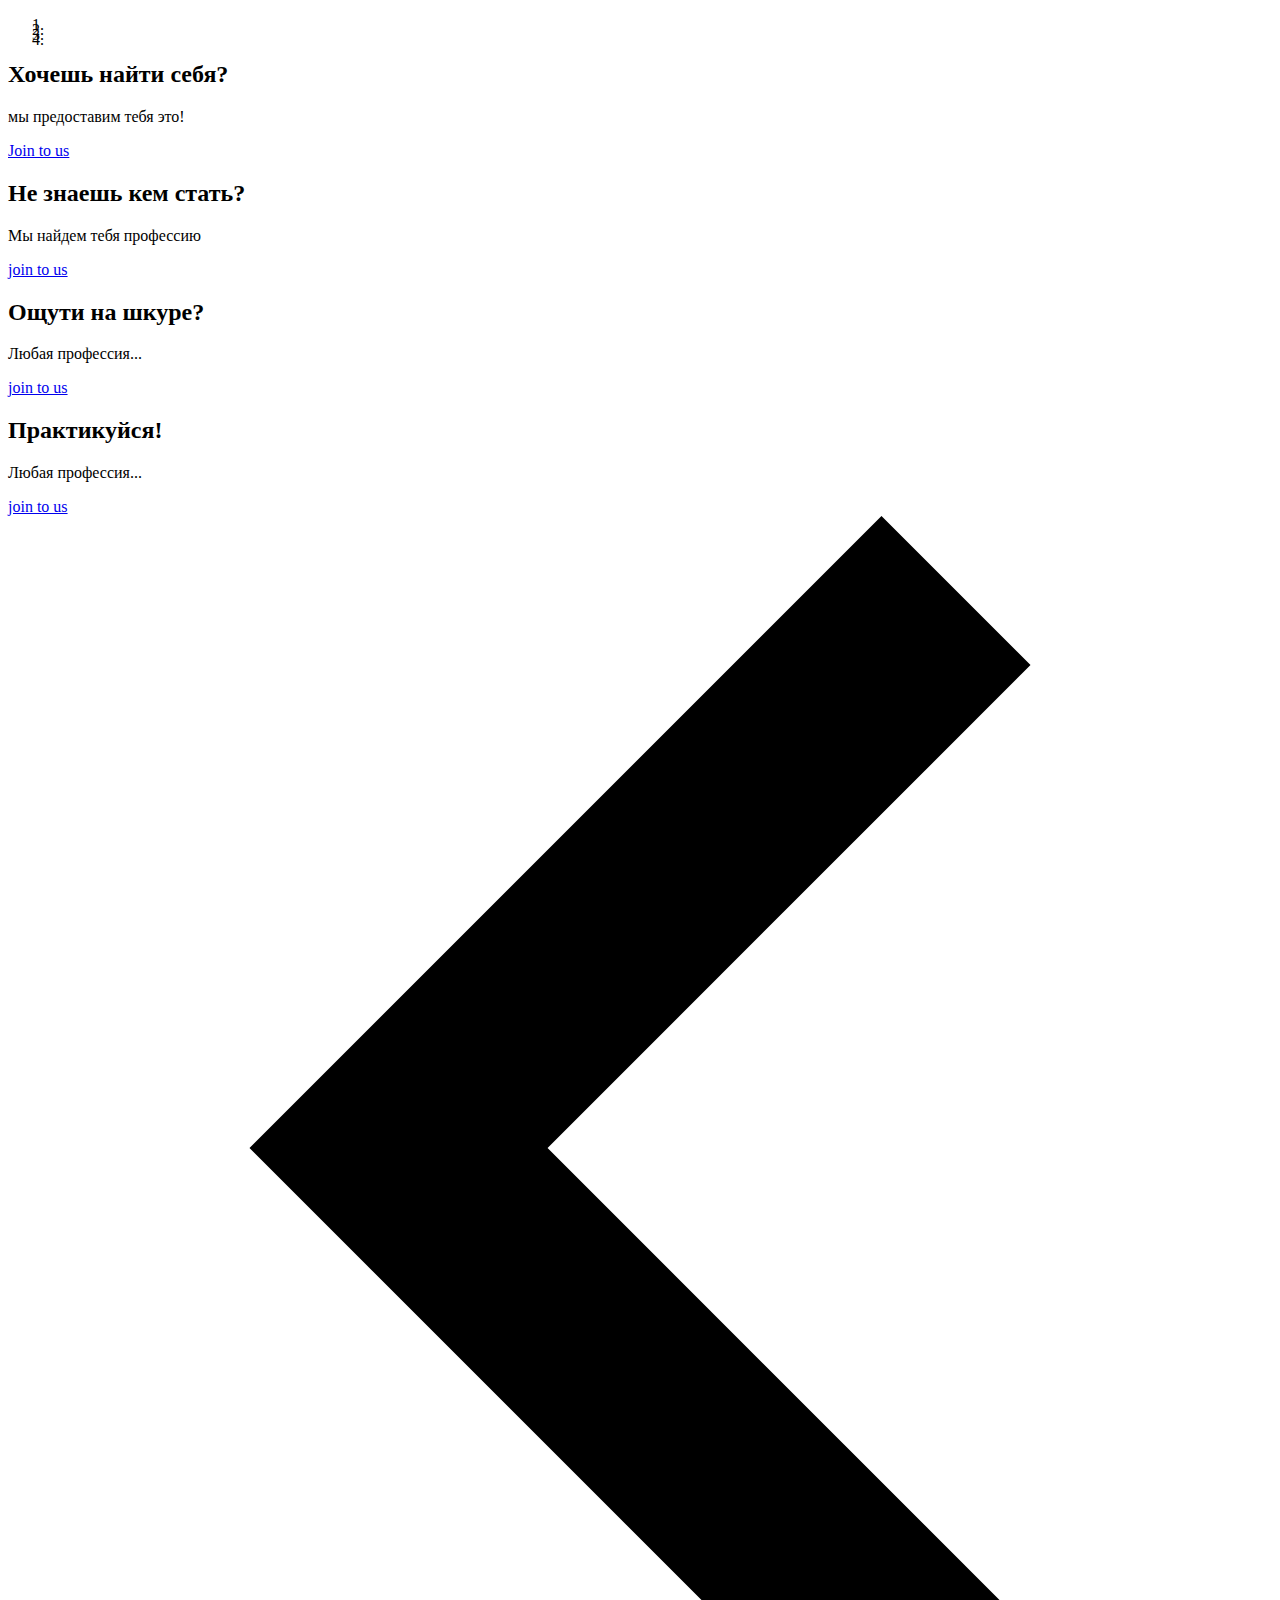
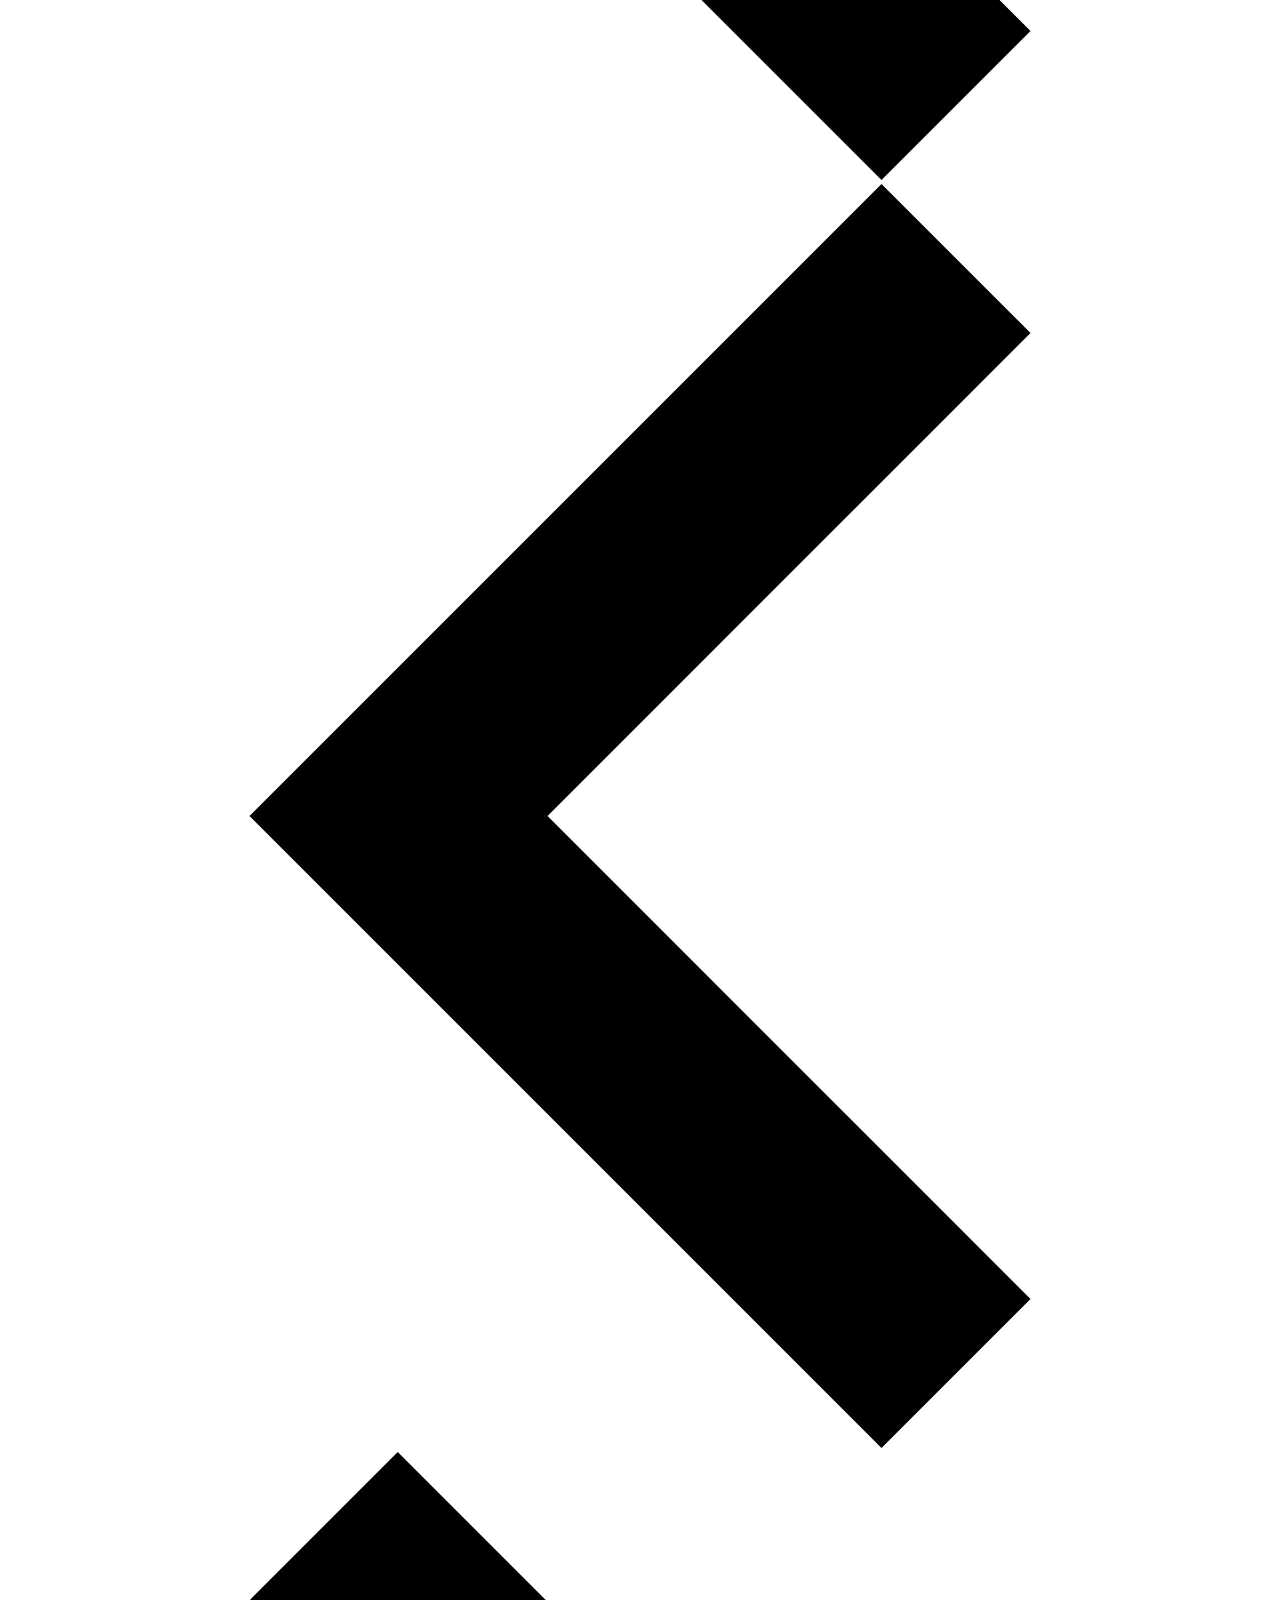
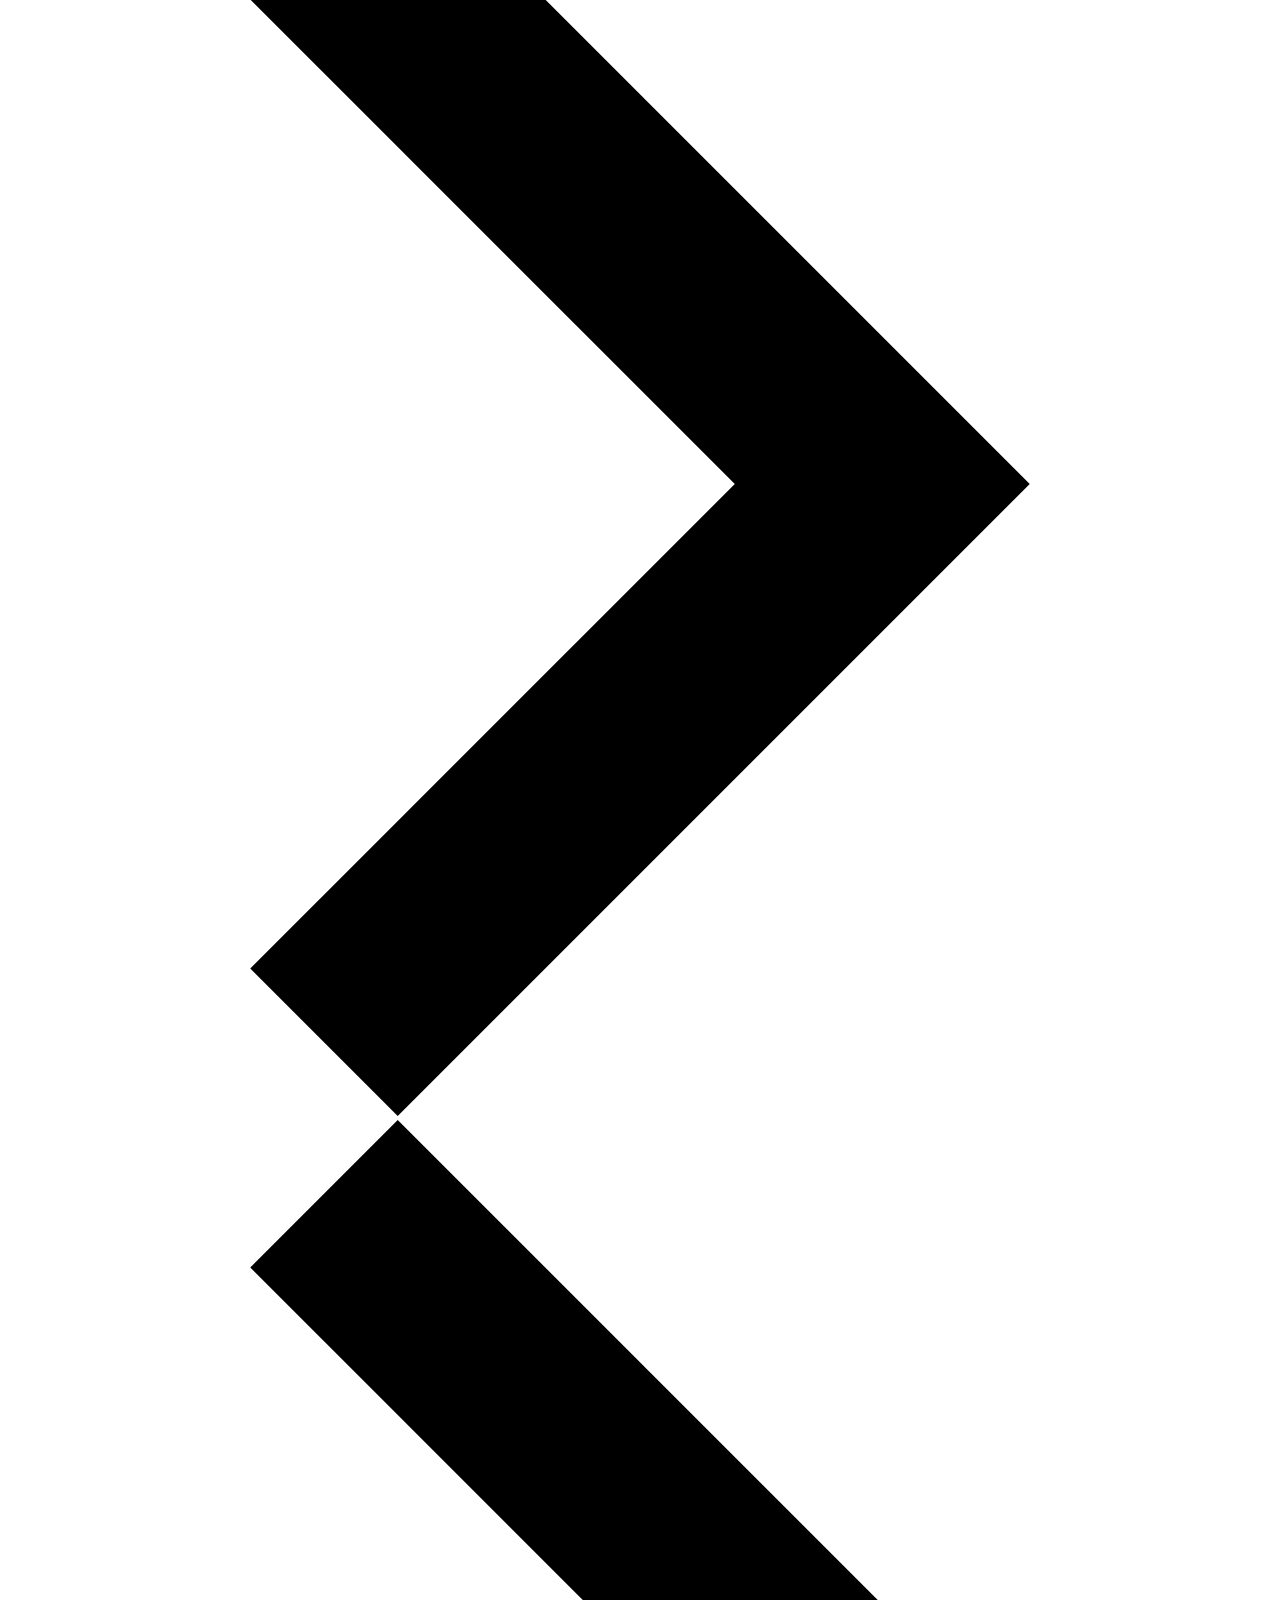
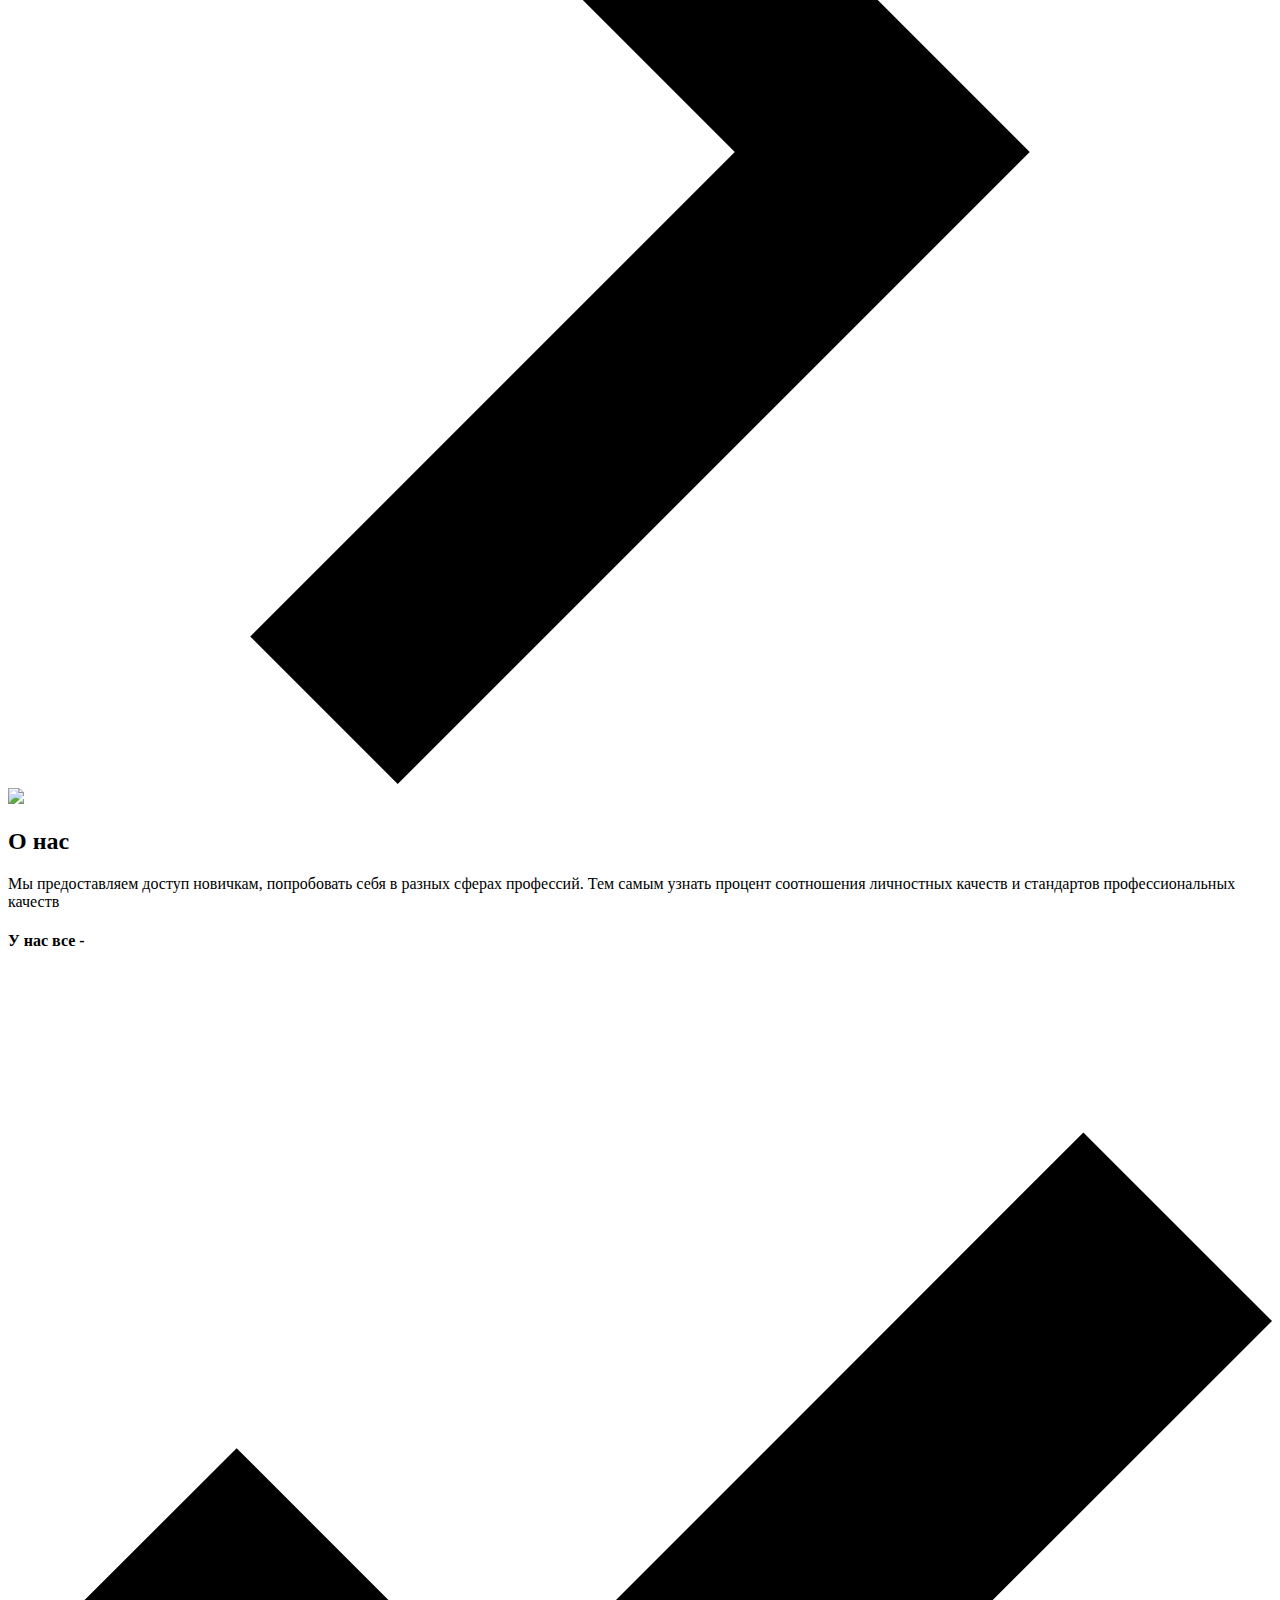
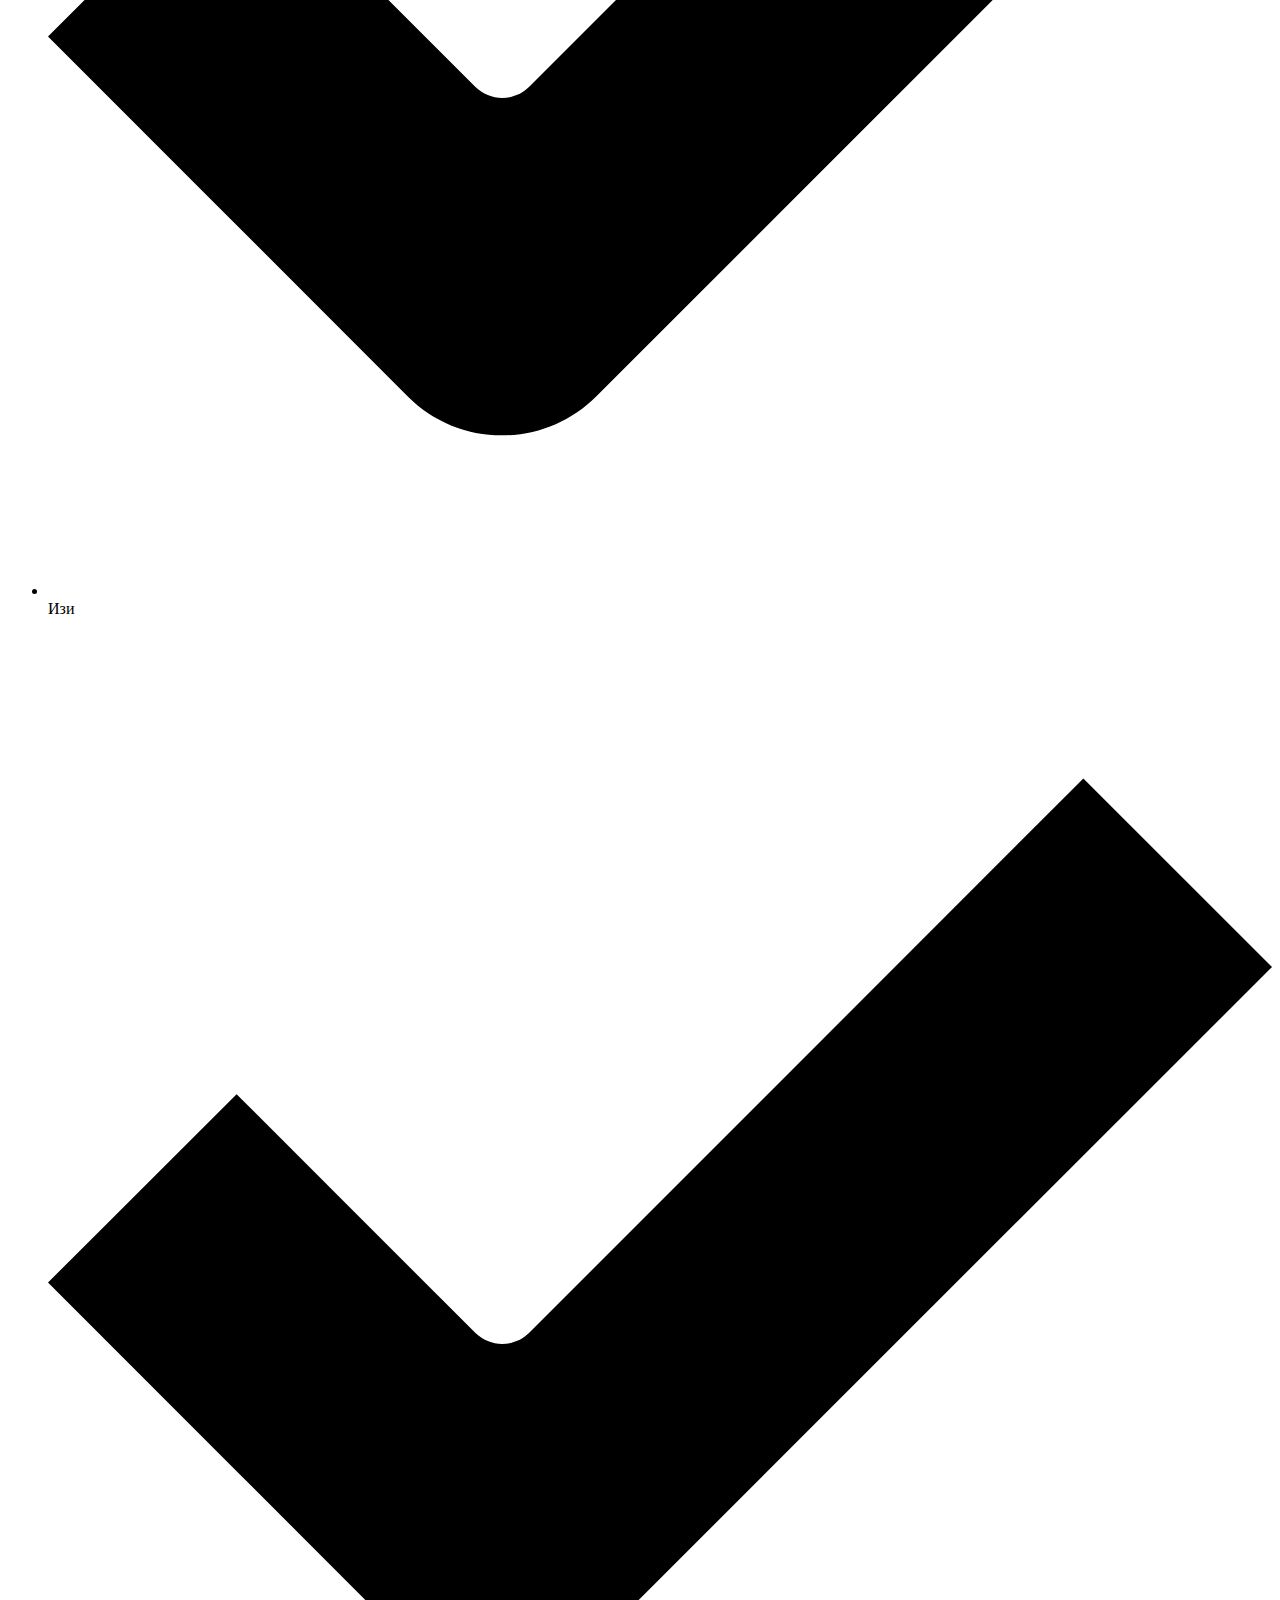
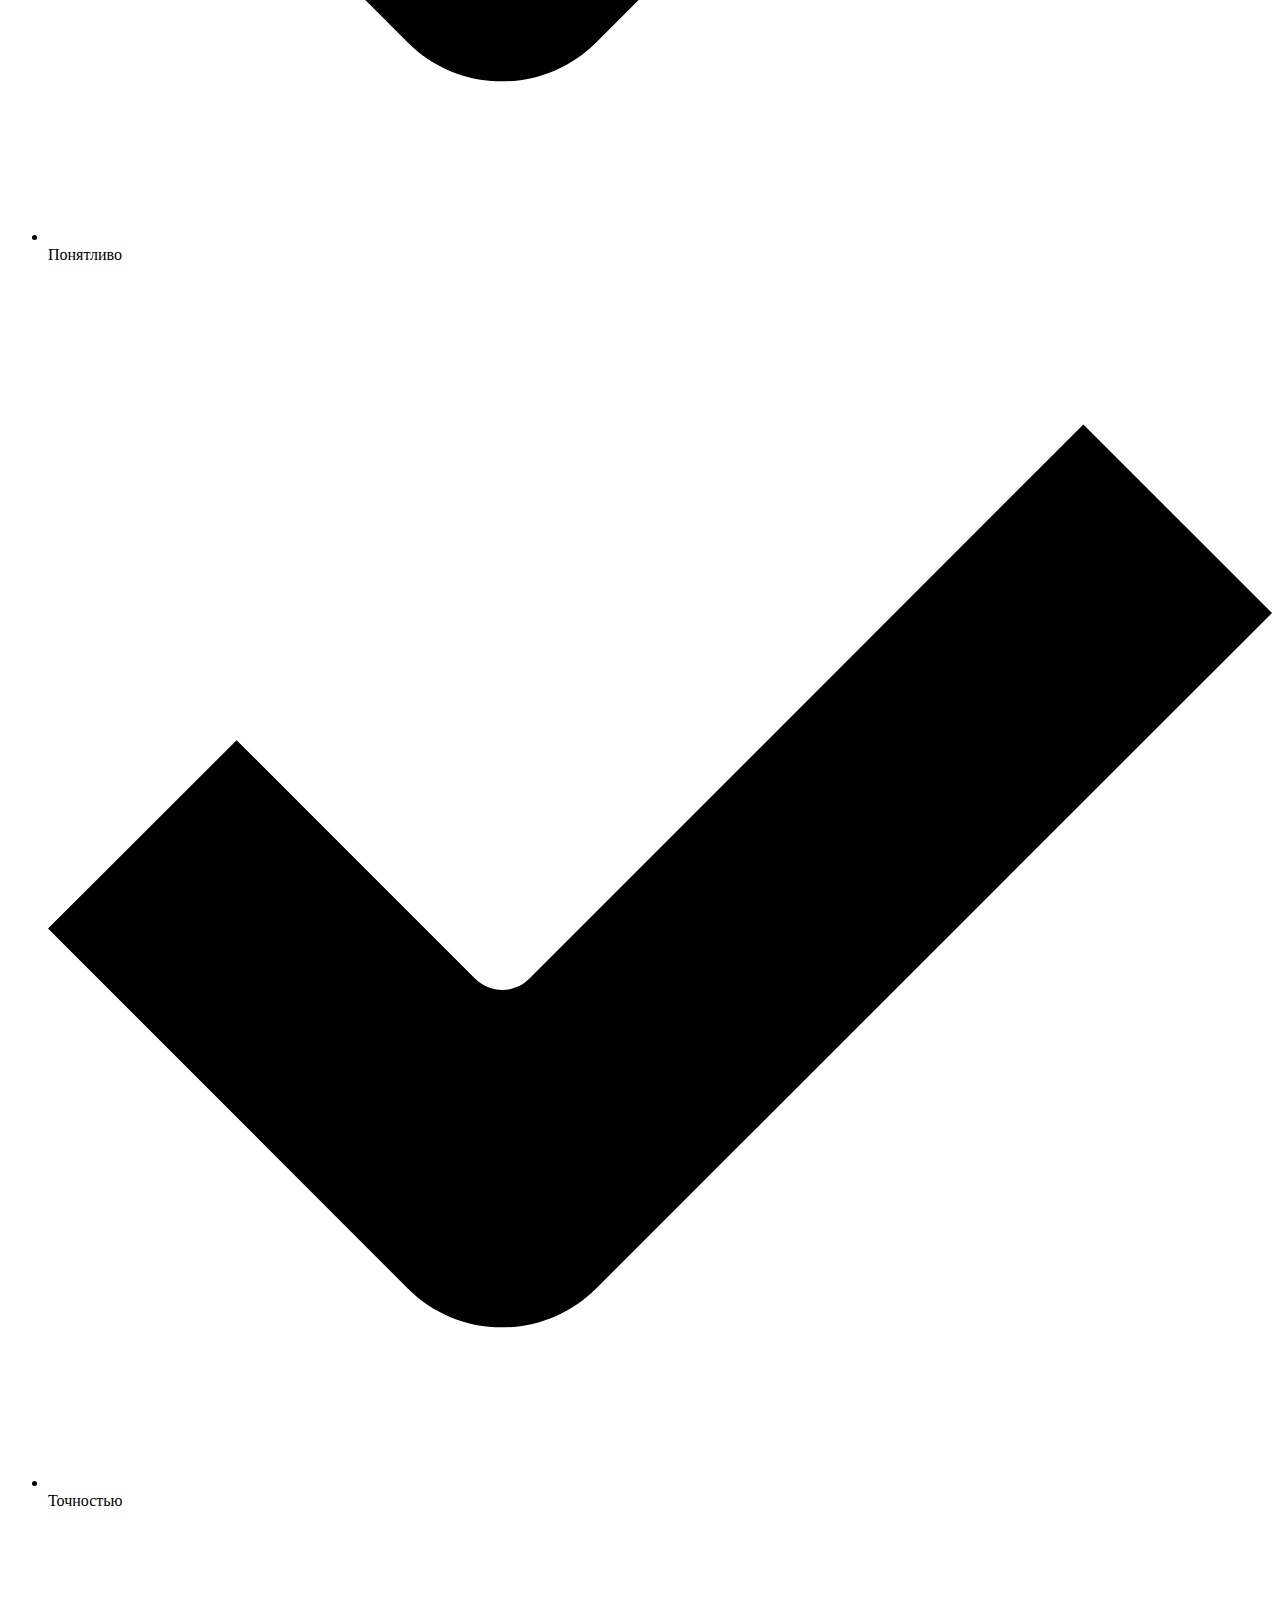
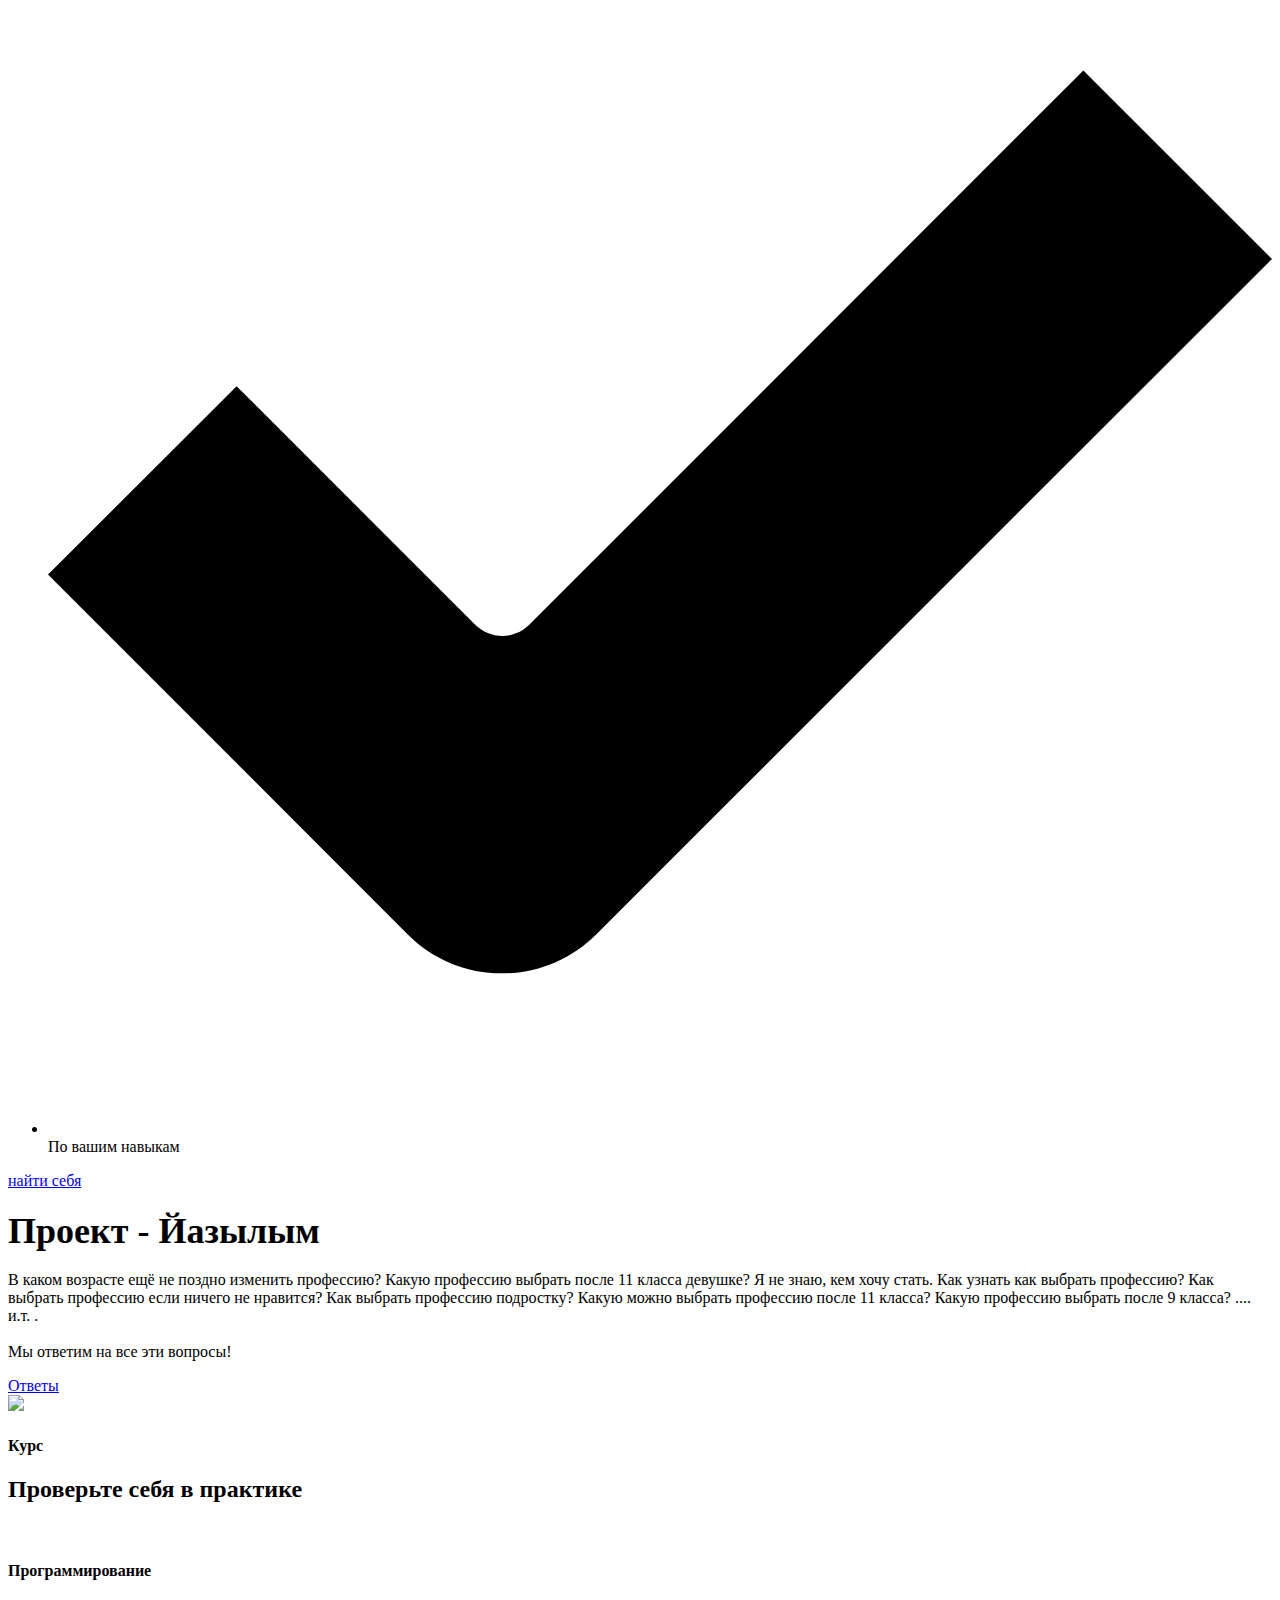
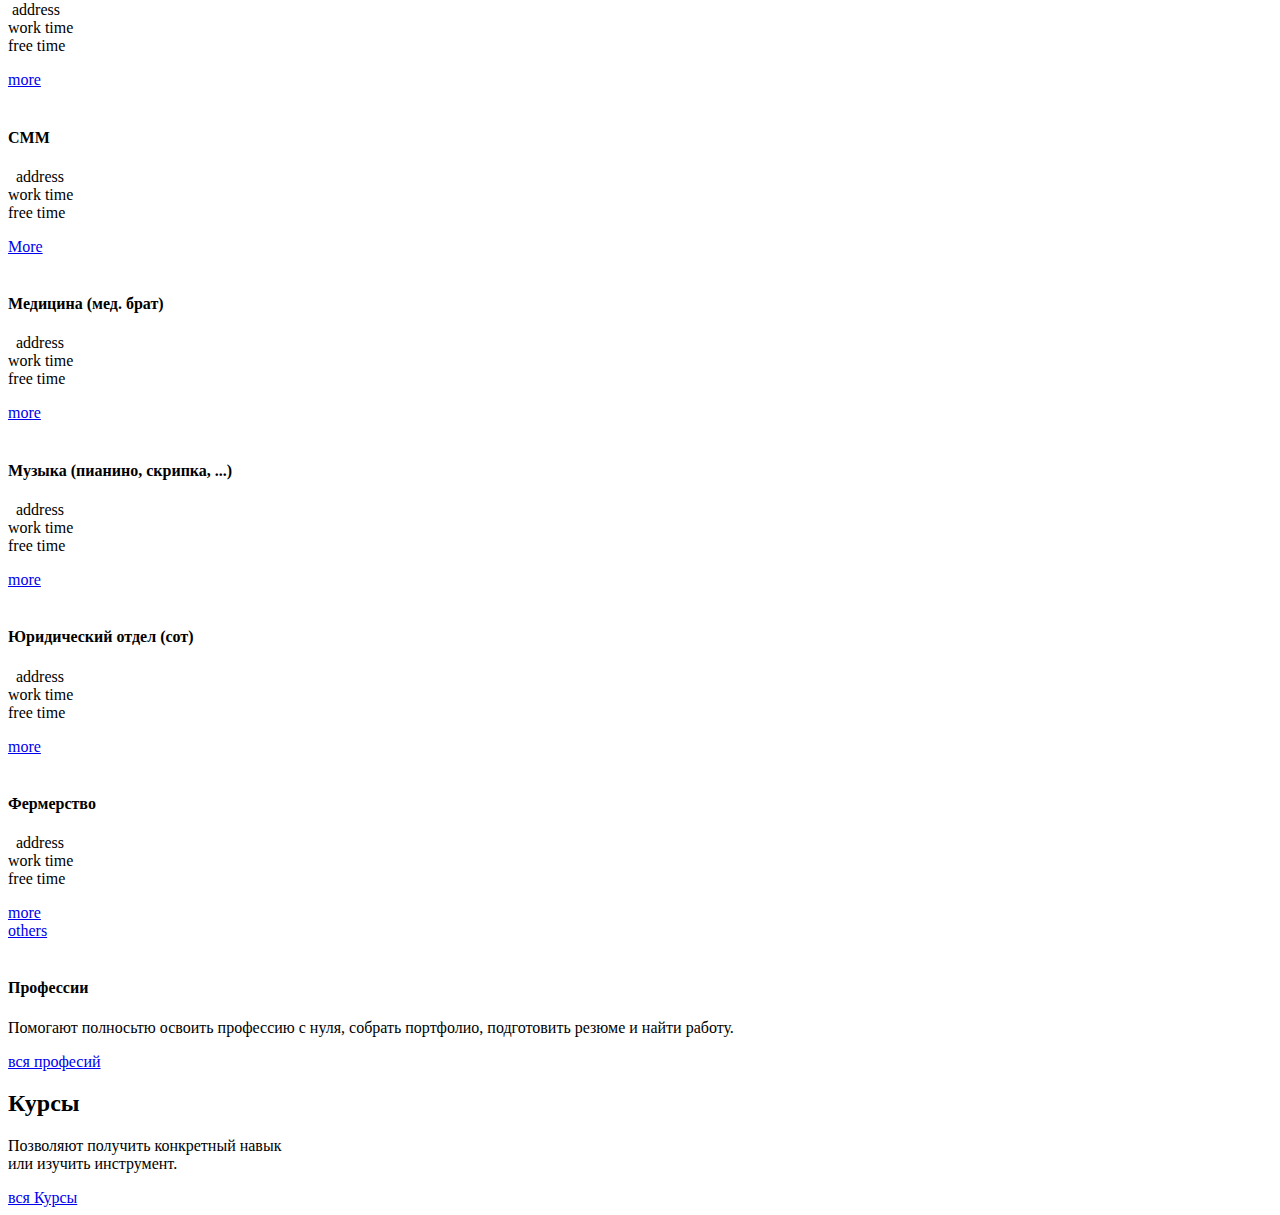
==== src/main/resources/templates/index.html @ 32ba16fa "First commit" ====
<!DOCTYPE html>
<html style="font-size: 16px;" xmlns:th="">
<head>
    <meta name="viewport" content="width=device-width, initial-scale=1.0">
    <meta charset="utf-8">
    <meta name="keywords"
          content="Branding Concepts, Graphic Design, About Us, ​Website Development Company, Our Features &amp;amp; Services, Strategic Planning, Awards, ​Our Design Services, Nam ultrices ultrices nec tortor pulvinar esteras loremips est orem., Follow us, Contact us">
    <meta name="description" content="">
    <meta name="page_type" content="np-template-header-footer-from-plugin">
    <title>index</title>
    <link rel="stylesheet" href="css.css" media="screen">
    <link rel="stylesheet" href="index.css" media="screen">
    <script class="u-script" type="text/javascript" src="jquery.js" defer=""></script>
    <script class="u-script" type="text/javascript" src="js.js" defer=""></script>
    <link id="u-theme-google-font" rel="stylesheet"
          href="https://fonts.googleapis.com/css?family=Montserrat:100,100i,200,200i,300,300i,400,400i,500,500i,600,600i,700,700i,800,800i,900,900i|Open+Sans:300,300i,400,400i,500,500i,600,600i,700,700i,800,800i">
    <link id="u-page-google-font" rel="stylesheet"
          href="https://fonts.googleapis.com/css?family=Montserrat:100,100i,200,200i,300,300i,400,400i,500,500i,600,600i,700,700i,800,800i,900,900i">


    <script type="application/ld+json">{
        "@context": "http://schema.org",
        "@type": "Organization",
        "name": ""
    }</script>
    <meta name="theme-color" content="#291569">
    <meta property="og:title" content="index">
    <meta property="og:type" content="website">
</head>
<body data-home-page="index.html" data-home-page-title="index" class="u-body u-xl-mode">
<header class="u-clearfix u-header u-header" id="sec-3d90" th:insert="blocks/header::header">
</header>
<section class="u-clearfix u-image u-section-1" id="carousel_4b49">
    <div class="u-clearfix u-sheet u-sheet-1">
        <div id="carousel-ee08" data-interval="5000" data-u-ride="carousel" class="u-carousel u-slider u-slider-1">
            <ol class="u-carousel-indicators u-opacity u-opacity-55 u-carousel-indicators-1">
                <li data-u-target="#carousel-ee08" class="u-active u-border-1 u-border-white u-shape-circle u-white"
                    data-u-slide-to="0" style="height: 5px; width: 5px;"></li>
                <li data-u-target="#carousel-ee08" class="u-border-1 u-border-white u-shape-circle u-white"
                    data-u-slide-to="1" style="height: 5px; width: 5px;"></li>
                <li data-u-target="#carousel-ee08" class="u-border-1 u-border-white u-shape-circle u-white"
                    data-u-slide-to="2" style="height: 5px; width: 5px;"></li>
                <li data-u-target="#carousel-ee08" class="u-border-1 u-border-white u-shape-circle u-white"
                    data-u-slide-to="3" style="height: 10px; width: 10px;"></li>
            </ol>
            <div class="u-carousel-inner" role="listbox">
                <div class="u-active u-align-left u-carousel-item u-container-style u-shape-rectangle u-slide">
                    <div class="u-container-layout u-valign-top u-container-layout-1">
                        <h2 class="u-color-scheme-u10 u-color-style-multicolor-1 u-text u-text-1">Хочешь найти
                            себя?</h2>
                        <p class="u-large-text u-text u-text-body-alt-color u-text-variant u-text-2"> мы предоставим
                            тебя это!</p>
                        <a href="/Тест"
                           class="u-border-2 u-border-palette-3-base u-btn u-btn-round u-button-style u-hover-palette-3-base u-none u-radius-7 u-text-body-alt-color u-text-hover-white u-btn-1">Join
                            to us</a>
                    </div>
                </div>
                <div class="u-align-left u-carousel-item u-container-style u-expanded-width-lg u-expanded-width-md u-expanded-width-xl u-shape-rectangle u-slide">
                    <div class="u-container-layout u-valign-top u-container-layout-2">
                        <h2 class="u-color-scheme-u10 u-color-style-multicolor-1 u-text u-text-3">Не знаешь кем
                            стать?</h2>
                        <p class="u-large-text u-text u-text-body-alt-color u-text-variant u-text-4"> Мы найдем тебя
                            профессию</p>
                        <a href="/Тест"
                           class="u-border-2 u-border-palette-3-base u-btn u-btn-round u-button-style u-hover-palette-3-base u-none u-radius-7 u-text-body-alt-color u-text-hover-white u-btn-2">join
                            to us</a>
                    </div>
                </div>
                <div class="u-align-left u-carousel-item u-container-style u-expanded-width-lg u-expanded-width-md u-expanded-width-xl u-shape-rectangle u-slide">
                    <div class="u-container-layout u-valign-top u-container-layout-3">
                        <h2 class="u-color-scheme-u10 u-color-style-multicolor-1 u-text u-text-5"> Ощути на шкуре?</h2>
                        <p class="u-large-text u-text u-text-body-alt-color u-text-variant u-text-6"> Любая
                            профессия...</p>
                        <a href="/Тест"
                           class="u-border-2 u-border-palette-3-base u-btn u-btn-round u-button-style u-hover-palette-3-base u-none u-radius-7 u-text-body-alt-color u-text-hover-white u-btn-3">join
                            to us</a>
                    </div>
                </div>
                <div class="u-align-left u-carousel-item u-container-style u-expanded-width-lg u-expanded-width-md u-expanded-width-xl u-shape-rectangle u-slide">
                    <div class="u-container-layout u-valign-top u-container-layout-4">
                        <h2 class="u-color-scheme-u10 u-color-style-multicolor-1 u-text u-text-7"> Практикуйся!</h2>
                        <p class="u-large-text u-text u-text-body-alt-color u-text-variant u-text-8"> Любая
                            профессия...</p>
                        <a href="/Тест"
                           class="u-border-2 u-border-palette-3-base u-btn u-btn-round u-button-style u-hover-palette-3-base u-none u-radius-7 u-text-body-alt-color u-text-hover-white u-btn-4">join
                            to us</a>
                    </div>
                </div>
            </div>
            <a class="u-absolute-vcenter u-carousel-control u-carousel-control-prev u-hidden-sm u-hidden-xs u-spacing-10 u-text-palette-3-base u-carousel-control-1"
               href="#carousel-ee08" role="button" data-u-slide="prev">
            <span aria-hidden="true">
              <svg viewBox="0 0 256 256"><g><polygon
                      points="207.093,30.187 176.907,0 48.907,128 176.907,256 207.093,225.813 109.28,128"></polygon>
</g></svg>
            </span>
                <span class="sr-only">
              <svg viewBox="0 0 256 256"><g><polygon
                      points="207.093,30.187 176.907,0 48.907,128 176.907,256 207.093,225.813 109.28,128"></polygon>
</g></svg>
            </span>
            </a>
            <a class="u-absolute-vcenter u-carousel-control u-carousel-control-next u-hidden-sm u-hidden-xs u-spacing-10 u-text-palette-3-base u-carousel-control-2"
               href="#carousel-ee08" role="button" data-u-slide="next">
            <span aria-hidden="true">
              <svg viewBox="0 0 306 306"><g id="chevron-right"><polygon
                      points="94.35,0 58.65,35.7 175.95,153 58.65,270.3 94.35,306 247.35,153"></polygon>
</g></svg>
            </span>
                <span class="sr-only">
              <svg viewBox="0 0 306 306"><g id="chevron-right"><polygon
                      points="94.35,0 58.65,35.7 175.95,153 58.65,270.3 94.35,306 247.35,153"></polygon>
</g></svg>
            </span>
            </a>
        </div>
    </div>
</section>
<section class="u-clearfix u-grey-10 u-section-2" id="carousel_d0ab">
    <div class="u-clearfix u-sheet u-sheet-1">
        <div class="u-clearfix u-expanded-width u-gutter-20 u-layout-wrap u-layout-wrap-1">
            <div class="u-layout">
                <div class="u-layout-row">
                    <div class="u-size-30 u-size-60-md">
                        <div class="u-layout-col">
                            <div class="u-align-center u-container-style u-layout-cell u-left-cell u-size-60 u-layout-cell-1">
                                <div class="u-container-layout u-container-layout-1">
                                    <img class="u-expanded-width u-image u-image-1" src="images/9.png"
                                         data-image-width="717" data-image-height="500">
                                </div>
                            </div>
                        </div>
                    </div>
                    <div class="u-size-30 u-size-60-md">
                        <div class="u-layout-col">
                            <div class="u-size-40">
                                <div class="u-layout-row">
                                    <div class="u-container-style u-layout-cell u-right-cell u-size-60 u-layout-cell-2">
                                        <div class="u-container-layout u-container-layout-2">
                                            <h2 class="u-text u-text-palette-1-base u-text-1">О нас</h2>
                                            <p class="u-align-justify u-text u-text-grey-40 u-text-2"> Мы предоставляем
                                                доступ новичкам, попробовать себя в разных сферах профессий. Тем самым
                                                узнать процент соотношения личностных качеств и стандартов
                                                профессиональных качеств</p>
                                        </div>
                                    </div>
                                </div>
                            </div>
                            <div class="u-size-20">
                                <div class="u-layout-row">
                                    <div class="u-container-style u-hidden-md u-hidden-sm u-hidden-xs u-layout-cell u-palette-1-base u-size-30 u-layout-cell-3">
                                        <div class="u-container-layout u-container-layout-3">
                                            <h4 class="u-align-left u-text u-text-3">У нас все -&nbsp;</h4>
                                            <ul class="u-align-left u-custom-list u-text u-text-4">
                                                <li style="">
                                                    <div class="u-list-icon u-text-white">
                                                        <svg class="u-svg-content" viewBox="0 0 512 512" id="svg-ac83">
                                                            <path d="m433.1 67.1-231.8 231.9c-6.2 6.2-16.4 6.2-22.6 0l-99.8-99.8-78.9 78.8 150.5 150.5c10.5 10.5 24.6 16.3 39.4 16.3 14.8 0 29-5.9 39.4-16.3l282.7-282.5z"
                                                                  fill="currentColor"></path>
                                                        </svg>
                                                    </div>
                                                    Изи
                                                </li>
                                                <li style="">
                                                    <div class="u-list-icon u-text-white">
                                                        <svg class="u-svg-content" viewBox="0 0 512 512" id="svg-ac83">
                                                            <path d="m433.1 67.1-231.8 231.9c-6.2 6.2-16.4 6.2-22.6 0l-99.8-99.8-78.9 78.8 150.5 150.5c10.5 10.5 24.6 16.3 39.4 16.3 14.8 0 29-5.9 39.4-16.3l282.7-282.5z"
                                                                  fill="currentColor"></path>
                                                        </svg>
                                                    </div>
                                                    Понятливо<br>
                                                </li>
                                                <li style="">
                                                    <div class="u-list-icon u-text-white">
                                                        <svg class="u-svg-content" viewBox="0 0 512 512" id="svg-ac83">
                                                            <path d="m433.1 67.1-231.8 231.9c-6.2 6.2-16.4 6.2-22.6 0l-99.8-99.8-78.9 78.8 150.5 150.5c10.5 10.5 24.6 16.3 39.4 16.3 14.8 0 29-5.9 39.4-16.3l282.7-282.5z"
                                                                  fill="currentColor"></path>
                                                        </svg>
                                                    </div>
                                                    Точностью&nbsp;
                                                </li>
                                                <li style="">
                                                    <div class="u-list-icon u-text-white">
                                                        <svg class="u-svg-content" viewBox="0 0 512 512" id="svg-ac83">
                                                            <path d="m433.1 67.1-231.8 231.9c-6.2 6.2-16.4 6.2-22.6 0l-99.8-99.8-78.9 78.8 150.5 150.5c10.5 10.5 24.6 16.3 39.4 16.3 14.8 0 29-5.9 39.4-16.3l282.7-282.5z"
                                                                  fill="currentColor"></path>
                                                        </svg>
                                                    </div>
                                                    По вашим навыкам
                                                </li>
                                            </ul>
                                        </div>
                                    </div>
                                    <div class="u-container-style u-layout-cell u-right-cell u-shape-rectangle u-size-30 u-layout-cell-4">
                                        <div class="u-container-layout u-container-layout-4">
                                            <a href="/Тест"
                                               class="u-border-2 u-border-palette-3-base u-btn u-btn-round u-button-style u-hover-palette-3-base u-palette-1-base u-radius-7 u-text-body-alt-color u-text-hover-white u-btn-1">найти
                                                себя</a>
                                        </div>
                                    </div>
                                </div>
                            </div>
                        </div>
                    </div>
                </div>
            </div>
        </div>
    </div>
</section>
<section class="u-align-center u-clearfix u-palette-1-dark-1 u-section-3" id="carousel_2de1">
    <div class="u-clearfix u-sheet u-valign-middle-lg u-valign-middle-md u-valign-middle-xl u-sheet-1">
        <div class="u-clearfix u-expanded-width u-gutter-0 u-layout-wrap u-layout-wrap-1">
            <div class="u-layout">
                <div class="u-layout-row">
                    <div class="u-align-center u-container-style u-layout-cell u-left-cell u-shape-rectangle u-size-27 u-layout-cell-1">
                        <div class="u-container-layout u-valign-middle u-container-layout-1">
                            <div class="u-border-7 u-border-palette-3-base u-line u-line-horizontal u-line-1"></div>
                            <h2 class="u-text u-text-palette-3-base u-text-1">
                                <span style="font-size: 2.25rem;"> Проект - Йазылым </span>
                                <br>
                            </h2>
                            <p class="u-text u-text-2"> В каком возрасте ещё не поздно изменить профессию? Какую
                                профессию выбрать после 11 класса девушке?&nbsp;Я не знаю, кем хочу стать.&nbsp;Как
                                узнать как выбрать профессию?&nbsp;Как выбрать профессию если ничего не нравится? Как
                                выбрать профессию подростку?&nbsp;Какую можно выбрать профессию после 11 класса?&nbsp;Какую
                                профессию выбрать после 9 класса?&nbsp;.... и.т. .<br>
                                <br>
                                <span class="u-text-palette-2-base">Мы ответим на все эти вопросы!</span>
                            </p>
                            <a href="/Тест"
                               class="u-border-2 u-border-palette-3-base u-btn u-btn-round u-button-style u-hover-palette-3-base u-none u-radius-7 u-text-body-alt-color u-text-hover-white u-btn-1">Ответы</a>
                        </div>
                    </div>
                    <div class="u-align-center u-container-style u-layout-cell u-right-cell u-size-33 u-layout-cell-2">
                        <div class="u-container-layout u-valign-middle-md u-valign-middle-xl u-container-layout-2">
                            <img class="u-expanded-width-lg u-expanded-width-md u-expanded-width-sm u-expanded-width-xs u-image u-image-contain u-image-1"
                                 src="images/Untitled-2.png" data-image-width="1098" data-image-height="1080">
                        </div>
                    </div>
                </div>
            </div>
        </div>
    </div>
</section>
<section class="u-align-center u-clearfix u-grey-15 u-section-4" id="carousel_56cf">
    <div class="u-clearfix u-sheet u-sheet-1">
        <h4 class="u-text u-text-default u-text-palette-1-base u-text-1">Курс</h4>
        <h2 class="u-text u-text-default u-text-palette-1-base u-text-2"> Проверьте себя в практике </h2>
        <div class="u-expanded-width u-list u-list-1">
            <div class="u-repeater u-repeater-1">
                <div class="u-align-center u-border-10 u-border-no-left u-border-no-right u-border-no-top u-border-palette-3-base u-container-style u-custom-border u-list-item u-radius-14 u-repeater-item u-shape-round u-white u-list-item-1">
                    <div class="u-container-layout u-similar-container u-valign-top u-container-layout-1">
                        <img src="images/w.jpg" alt=""
                             class="u-expanded-width u-image u-image-contain u-image-default u-image-1"
                             data-image-width="626" data-image-height="626">
                        <h4 class="u-text u-text-default u-text-palette-1-base u-text-3">Программирование</h4>
                        <p class="u-text u-text-4"><span class="u-file-icon u-icon"><img src="images/3203071.png"
                                                                                         alt=""></span>&nbsp;address<br>work
                            time<br>free time
                        </p>
                        <a href="/Тест"
                           class="u-active-grey-25 u-border-2 u-border-active-palette-1-base u-border-hover-palette-1-base u-border-white u-btn u-btn-round u-button-style u-hover-grey-25 u-palette-3-base u-radius-50 u-text-active-white u-text-hover-white u-btn-1"
                           target="_blank">more</a>
                    </div>
                </div>
                <div class="u-align-center u-border-10 u-border-no-left u-border-no-right u-border-no-top u-border-palette-3-base u-container-style u-custom-border u-list-item u-radius-14 u-repeater-item u-shape-round u-white u-list-item-2">
                    <div class="u-container-layout u-similar-container u-valign-top u-container-layout-2">
                        <img src="images/ion-online-promotion-smm-manager-cartoon-character-mobile-settings-tools-adjustment-business-platform-website-analysis-vect.jpg"
                             alt="" class="u-expanded-width u-image u-image-contain u-image-default u-image-2"
                             data-image-width="626" data-image-height="626">
                        <h4 class="u-text u-text-default u-text-palette-1-base u-text-5">СММ</h4>
                        <p class="u-text u-text-6"><span class="u-file-icon u-icon"><img src="images/3203071.png"
                                                                                         alt=""></span>
                            &nbsp;address<br>work time<br>free time
                        </p>
                        <a href="/Тест"
                           class="u-active-grey-25 u-border-2 u-border-active-palette-1-base u-border-hover-palette-1-base u-border-white u-btn u-btn-round u-button-style u-hover-grey-25 u-palette-3-base u-radius-50 u-text-active-white u-text-hover-white u-btn-2"
                           target="_blank">More</a>
                    </div>
                </div>
                <div class="u-align-center u-border-10 u-border-no-left u-border-no-right u-border-no-top u-border-palette-3-base u-container-style u-custom-border u-list-item u-radius-14 u-repeater-item u-shape-round u-white u-list-item-3">
                    <div class="u-container-layout u-similar-container u-valign-top u-container-layout-3">
                        <img src="images/39e84f61dda90e85b9cf5b18c2b4ca2440fd061a3cff2c010a6280e72419b59028c136cf39e3b9066f3abcbe349df32f6d0c07a09cf2cb9a4edc63_1280.jpg"
                             alt="" class="u-expanded-width u-image u-image-contain u-image-default u-image-3"
                             data-image-width="1280" data-image-height="853">
                        <h4 class="u-text u-text-default u-text-palette-1-base u-text-7">Медицина (мед. брат)</h4>
                        <p class="u-text u-text-8"><span class="u-file-icon u-icon"><img src="images/3203071.png"
                                                                                         alt=""></span>
                            &nbsp;address<br>work time<br>free time
                        </p>
                        <a href="/Тест"
                           class="u-active-grey-25 u-border-2 u-border-active-palette-1-base u-border-hover-palette-1-base u-border-white u-btn u-btn-round u-button-style u-hover-grey-25 u-palette-3-base u-radius-50 u-text-active-white u-text-hover-white u-btn-3"
                           target="_blank">more</a>
                    </div>
                </div>
                <div class="u-align-center u-border-10 u-border-no-left u-border-no-right u-border-no-top u-border-palette-3-base u-container-style u-custom-border u-list-item u-radius-14 u-repeater-item u-shape-round u-white u-list-item-4">
                    <div class="u-container-layout u-similar-container u-valign-top u-container-layout-4">
                        <img src="images/0a4eceff6c49422a0f717939dfba839994e96fa30d259aee2f9d608abca73f80876b03fa200ac605ed0c1c642be187bc7d586782c6e8247c38257c_1280.jpg"
                             alt="" class="u-expanded-width u-image u-image-contain u-image-default u-image-4"
                             data-image-width="1280" data-image-height="853">
                        <h4 class="u-text u-text-default u-text-palette-1-base u-text-9">Музыка (пианино, скрипка,
                            ...)</h4>
                        <p class="u-text u-text-10"><span class="u-file-icon u-icon"><img src="images/3203071.png"
                                                                                          alt=""></span>
                            &nbsp;address<br>work time<br>free time
                        </p>
                        <a href="/Тест"
                           class="u-active-grey-25 u-border-2 u-border-active-palette-1-base u-border-hover-palette-1-base u-border-white u-btn u-btn-round u-button-style u-hover-grey-25 u-palette-3-base u-radius-50 u-text-active-white u-text-hover-white u-btn-4"
                           target="_blank">more</a>
                    </div>
                </div>
                <div class="u-align-center u-border-10 u-border-no-left u-border-no-right u-border-no-top u-border-palette-3-base u-container-style u-custom-border u-list-item u-radius-14 u-repeater-item u-shape-round u-white u-list-item-5">
                    <div class="u-container-layout u-similar-container u-valign-top u-container-layout-5">
                        <img src="https://pixabay.com/get/g693c02d9b1a7f76714f522aed4e21a3ccb749204cb0ecb1f8400261abb283d73d414fe8a4d45e330dee956d87097649f0a64a4244c6f3a7d6c6271c53186be79_1280.jpg"
                             alt="" class="u-expanded-width u-image u-image-contain u-image-default u-image-5"
                             data-image-width="1280" data-image-height="960">
                        <h4 class="u-text u-text-default u-text-palette-1-base u-text-11"> Юридический&nbsp;отдел
                            (сот)</h4>
                        <p class="u-text u-text-12"><span class="u-file-icon u-icon"><img src="images/3203071.png"
                                                                                          alt=""></span>
                            &nbsp;address<br>work time<br>free time
                        </p>
                        <a href="/Тест"
                           class="u-active-grey-25 u-border-2 u-border-active-palette-1-base u-border-hover-palette-1-base u-border-white u-btn u-btn-round u-button-style u-hover-grey-25 u-palette-3-base u-radius-50 u-text-active-white u-text-hover-white u-btn-5"
                           target="_blank">more</a>
                    </div>
                </div>
                <div class="u-align-center u-border-10 u-border-no-left u-border-no-right u-border-no-top u-border-palette-3-base u-container-style u-custom-border u-list-item u-radius-14 u-repeater-item u-shape-round u-white u-list-item-6">
                    <div class="u-container-layout u-similar-container u-valign-top u-container-layout-6">
                        <img src="images/f31144a38ea54db3fece6403d3f272a577d0ede88008acef8f1c0d16a291df2a81124b950d47b073735ef2a5b8ef20a5338f5442a2dfaf819427a3_1280.jpg"
                             alt="" class="u-expanded-width u-image u-image-contain u-image-default u-image-6"
                             data-image-width="1280" data-image-height="853">
                        <h4 class="u-text u-text-default u-text-palette-1-base u-text-13">Фермерство</h4>
                        <p class="u-text u-text-14"><span class="u-file-icon u-icon"><img src="images/3203071.png"
                                                                                          alt=""></span>
                            &nbsp;address<br>work time<br>free time
                        </p>
                        <a href="/Тест"
                           class="u-active-grey-25 u-border-2 u-border-active-palette-1-base u-border-hover-palette-1-base u-border-white u-btn u-btn-round u-button-style u-hover-grey-25 u-palette-3-base u-radius-50 u-text-active-white u-text-hover-white u-btn-6"
                           target="_blank">more</a>
                    </div>
                </div>
            </div>
        </div>
        <a href="https://bishkek.headhunter.kg/"
           class="u-border-2 u-border-palette-3-base u-btn u-btn-round u-button-style u-hover-palette-3-base u-none u-radius-7 u-text-active-black u-text-body-color u-text-hover-black u-btn-7">others</a>
    </div>
</section>
<section class="u-align-center u-clearfix u-palette-1-base u-section-5" id="carousel_894c">
    <div class="u-clearfix u-sheet u-sheet-1">
        <div class="u-clearfix u-gutter-40 u-layout-spacing-vertical u-layout-wrap u-layout-wrap-1">
            <div class="u-gutter-0 u-layout">
                <div class="u-layout-row">
                    <div class="u-size-31 u-size-60-md">
                        <div class="u-layout-col">
                            <div class="u-container-style u-hidden-md u-hidden-sm u-hidden-xs u-layout-cell u-right-cell u-size-20 u-layout-cell-1"
                                 wfd-invisible="true">
                                <div class="u-container-layout u-container-layout-1"></div>
                            </div>
                            <div class="u-align-center u-container-style u-layout-cell u-right-cell u-shape-rectangle u-size-40 u-layout-cell-2">
                                <div class="u-container-layout u-container-layout-2">
                                    <img class="u-expanded-width u-image u-image-contain u-image-default u-image-1"
                                         src="images/Untitled-3.png" alt="" data-image-width="1079"
                                         data-image-height="1080" data-animation-name="zoomIn"
                                         data-animation-duration="2000" data-animation-direction="">
                                    <h4 class="u-text u-text-1">Профессии</h4>
                                    <p class="u-text u-text-2">Помогают полносьтю освоить профессию с нуля, собрать
                                        портфолио, подготовить резюме и найти работу.<br>
                                    </p>
                                    <a href="https://www.job.kg/"
                                       class="u-border-2 u-border-palette-3-base u-btn u-btn-round u-button-style u-hover-palette-3-base u-none u-radius-7 u-text-body-alt-color u-text-hover-white u-btn-1">вся
                                        професий</a>
                                </div>
                            </div>
                        </div>
                    </div>
                    <div class="u-size-29 u-size-60-md">
                        <div class="u-layout-col">
                            <div class="u-align-left u-container-style u-image u-image-contain u-layout-cell u-left-cell u-size-40 u-image-2"
                                 data-image-width="537" data-image-height="326" data-animation-name="zoomIn"
                                 data-animation-duration="2000" data-animation-direction="">
                                <div class="u-container-layout u-container-layout-3" src=""></div>
                            </div>
                            <div class="u-align-center u-container-style u-layout-cell u-left-cell u-size-20 u-layout-cell-4">
                                <div class="u-container-layout u-container-layout-4">
                                    <h2 class="u-text u-text-palette-3-base u-text-3">Курсы</h2>
                                    <p class="u-text u-text-4">Позволяют получить конкретный навык<br>или изучить
                                        инструмент.
                                    </p>
                                    <a href="https://spbsot.kg/"
                                       class="u-border-2 u-border-palette-3-base u-btn u-btn-round u-button-style u-hover-palette-3-base u-none u-radius-7 u-text-body-alt-color u-text-hover-white u-btn-2">вся
                                        Курсы</a>
                                </div>
                            </div>
                        </div>
                    </div>
                </div>
            </div>
        </div>
    </div>
</section>


<footer class="u-align-center u-clearfix u-footer u-grey-80 u-footer" id="sec-18cf">
    <div class="u-align-left u-clearfix u-sheet u-sheet-1"></div>
</footer>
</body>
</html>
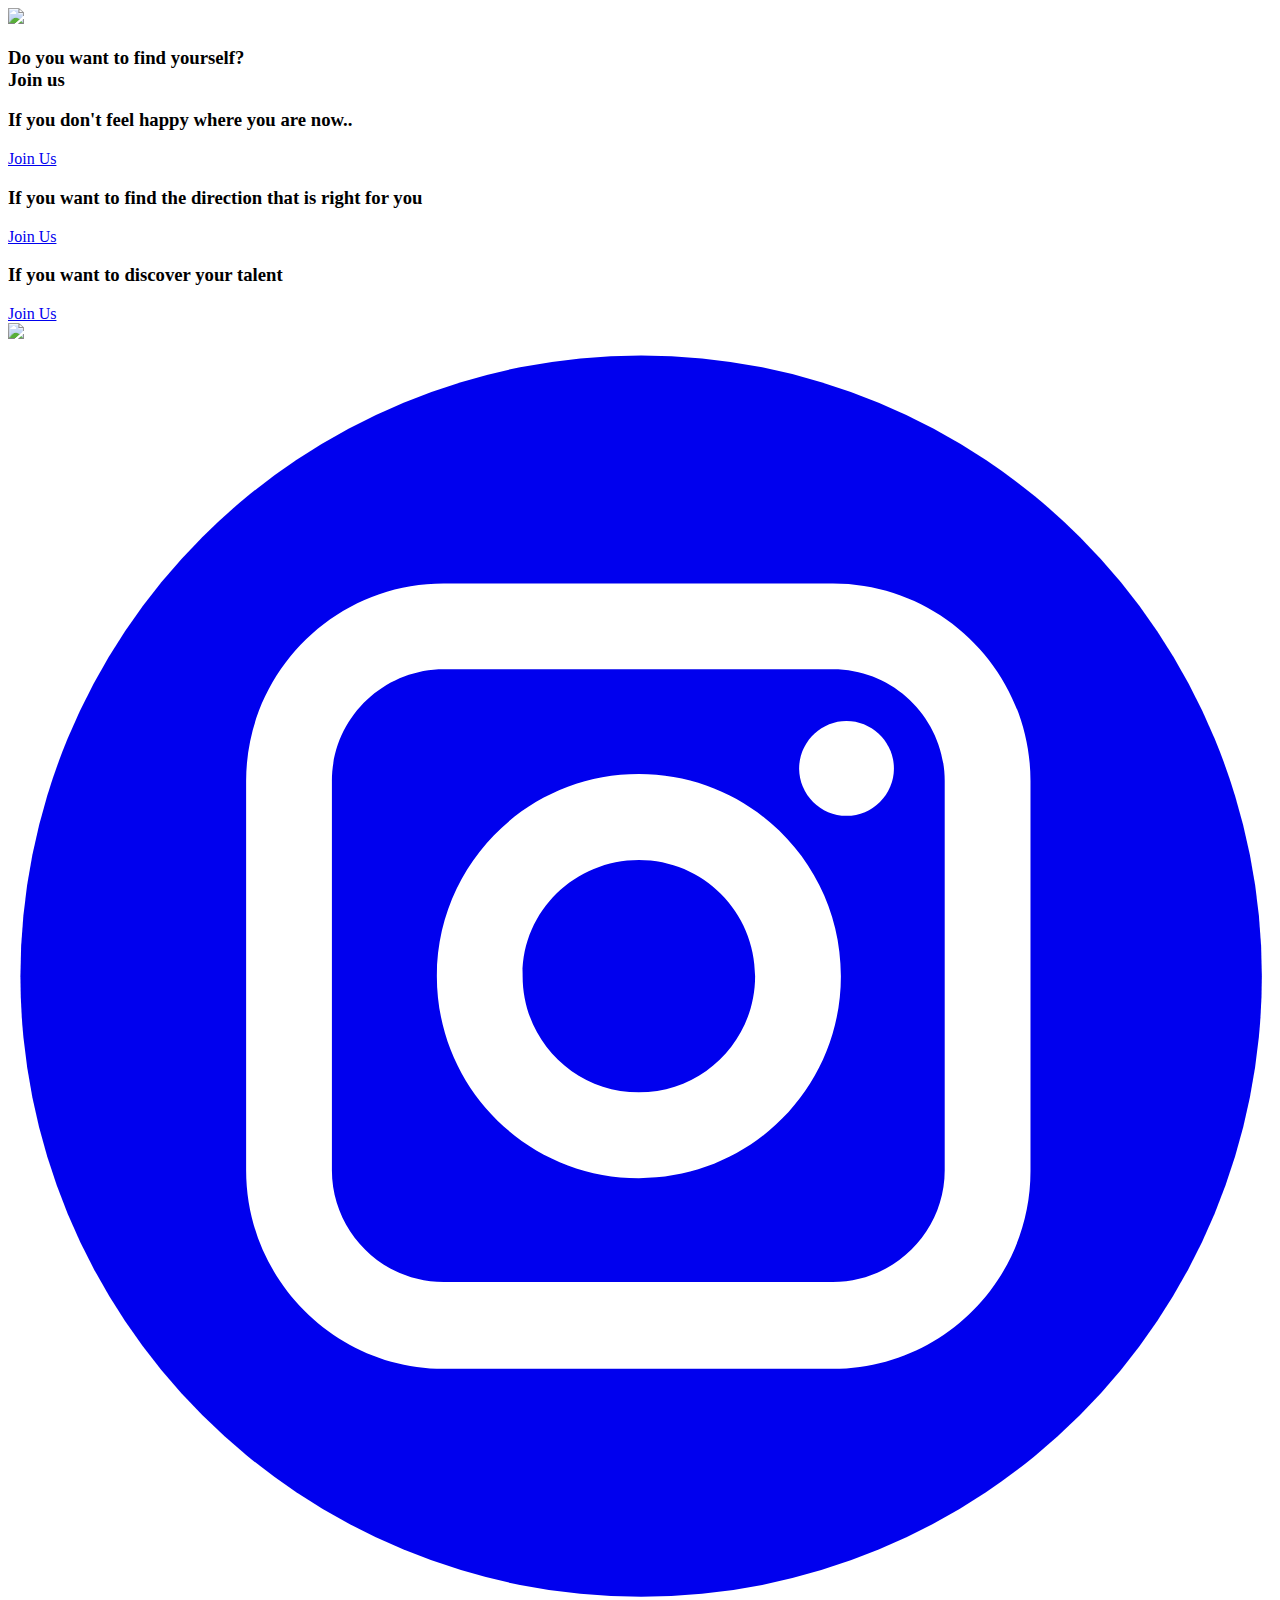
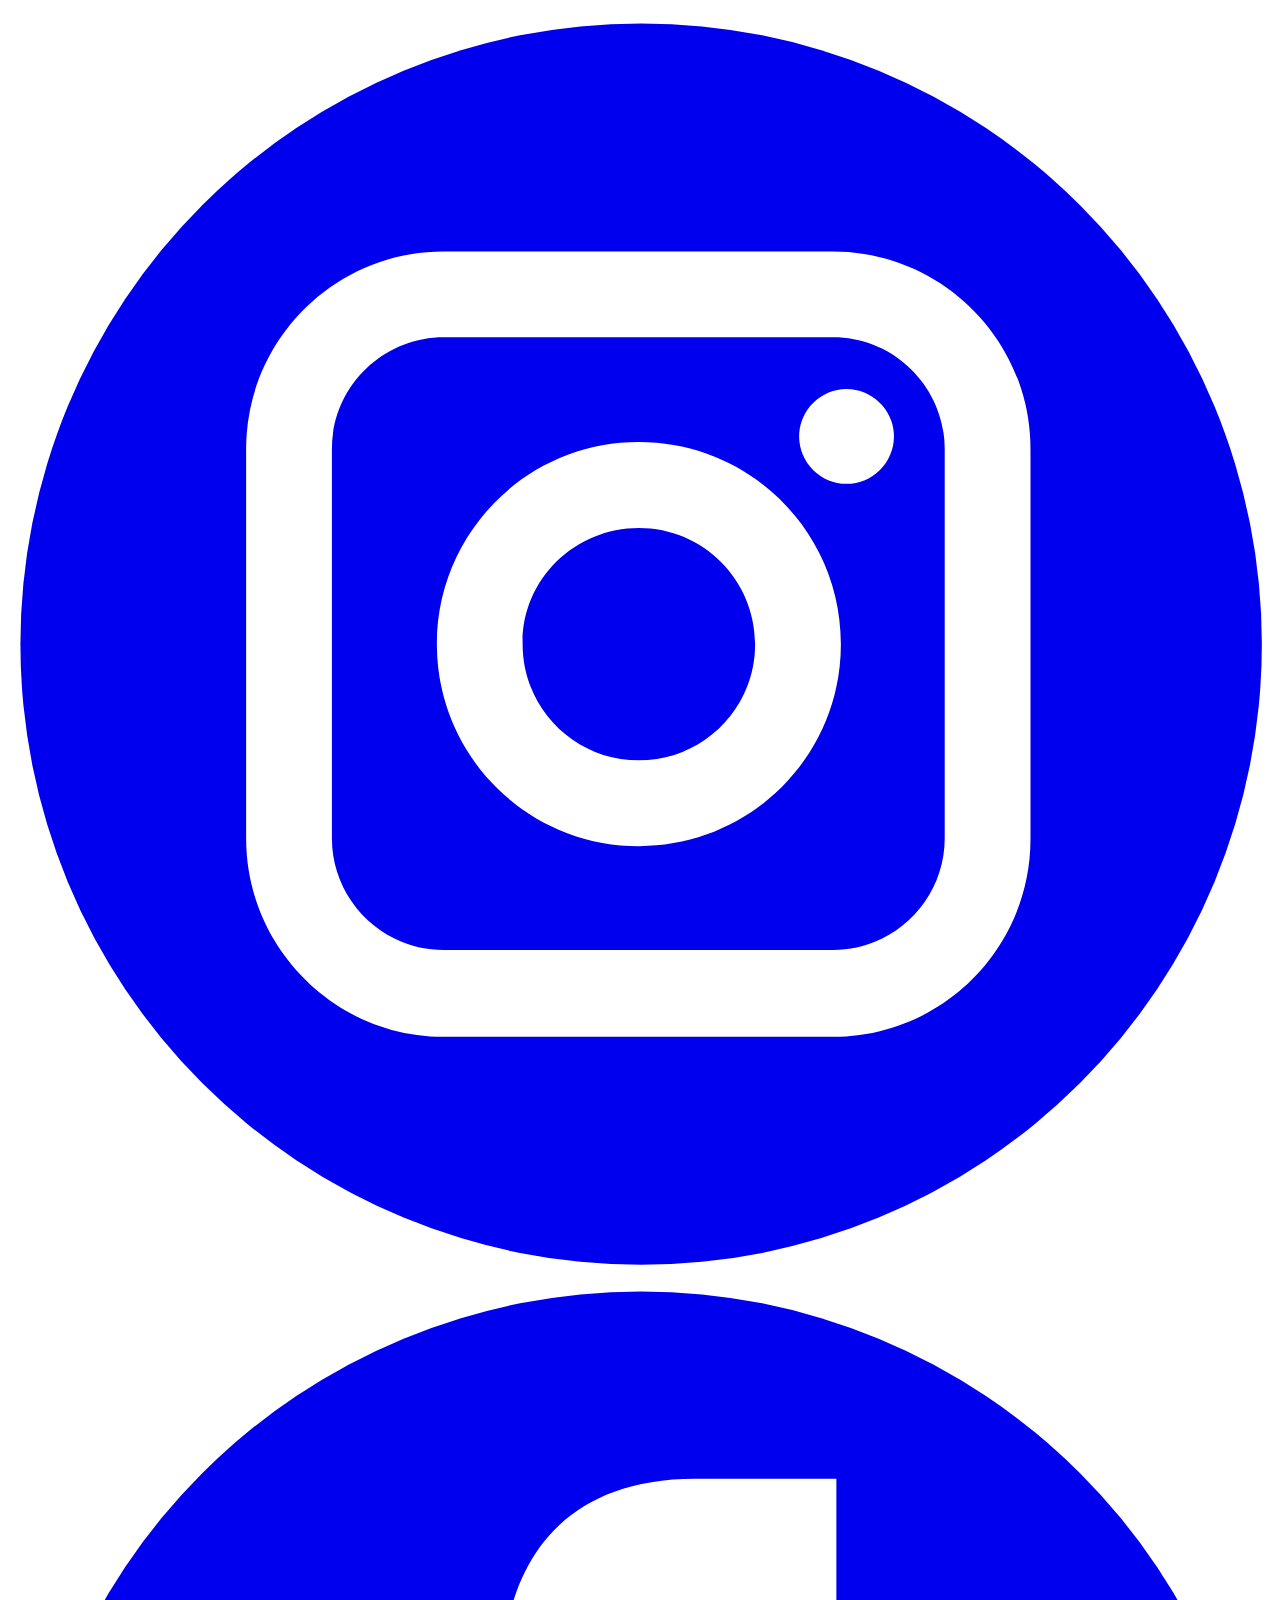
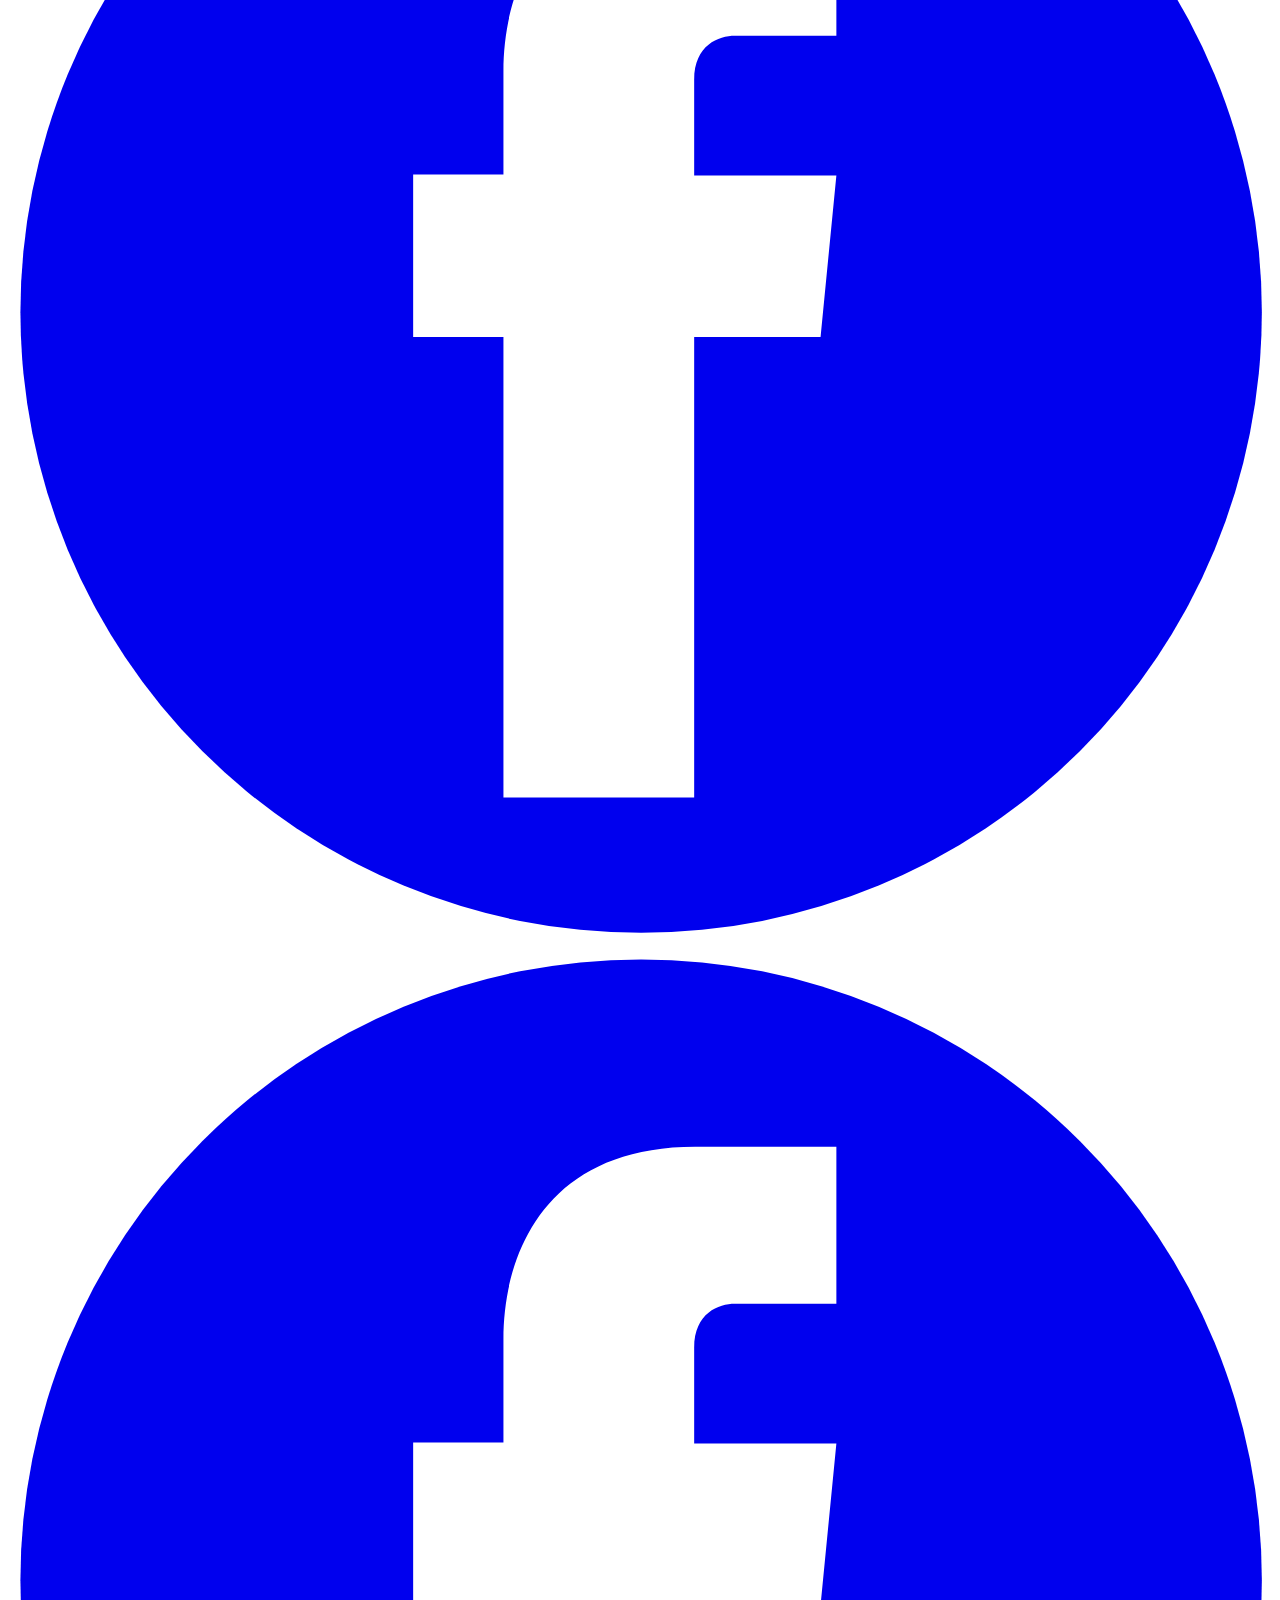
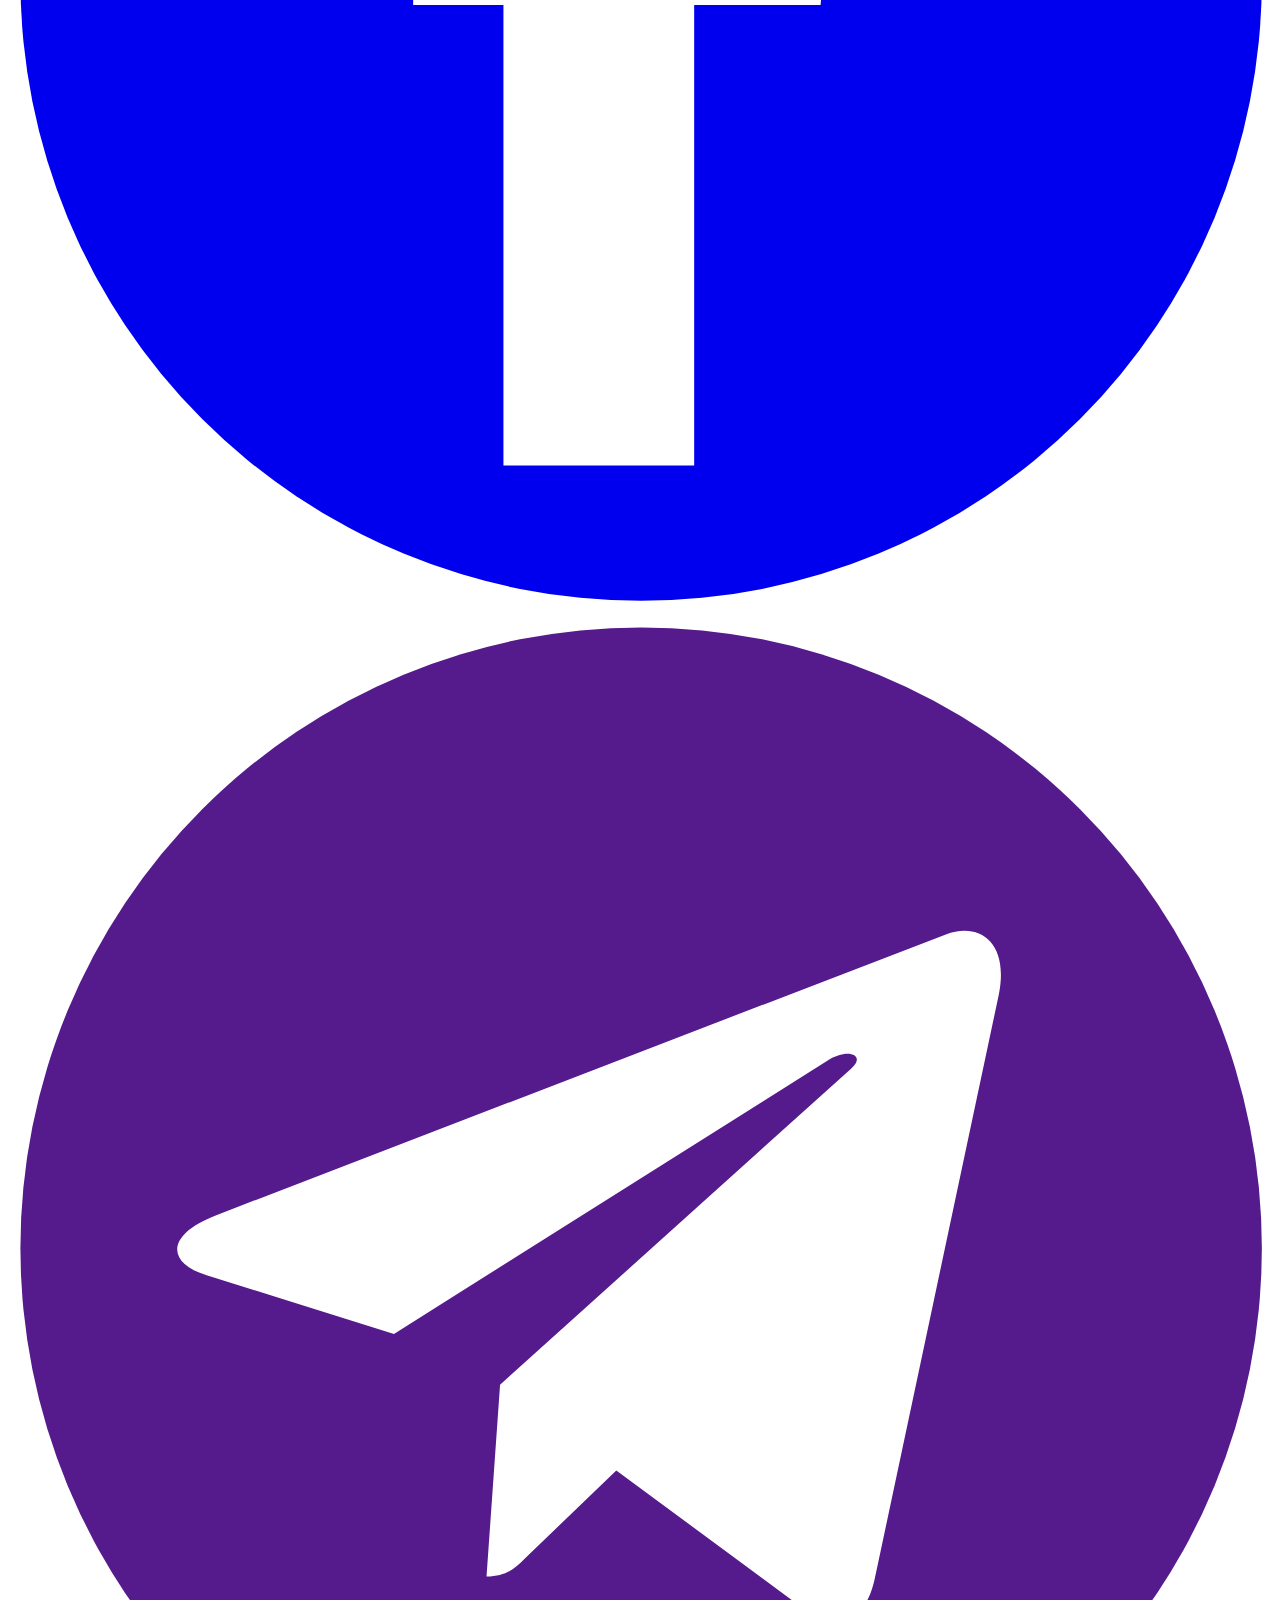
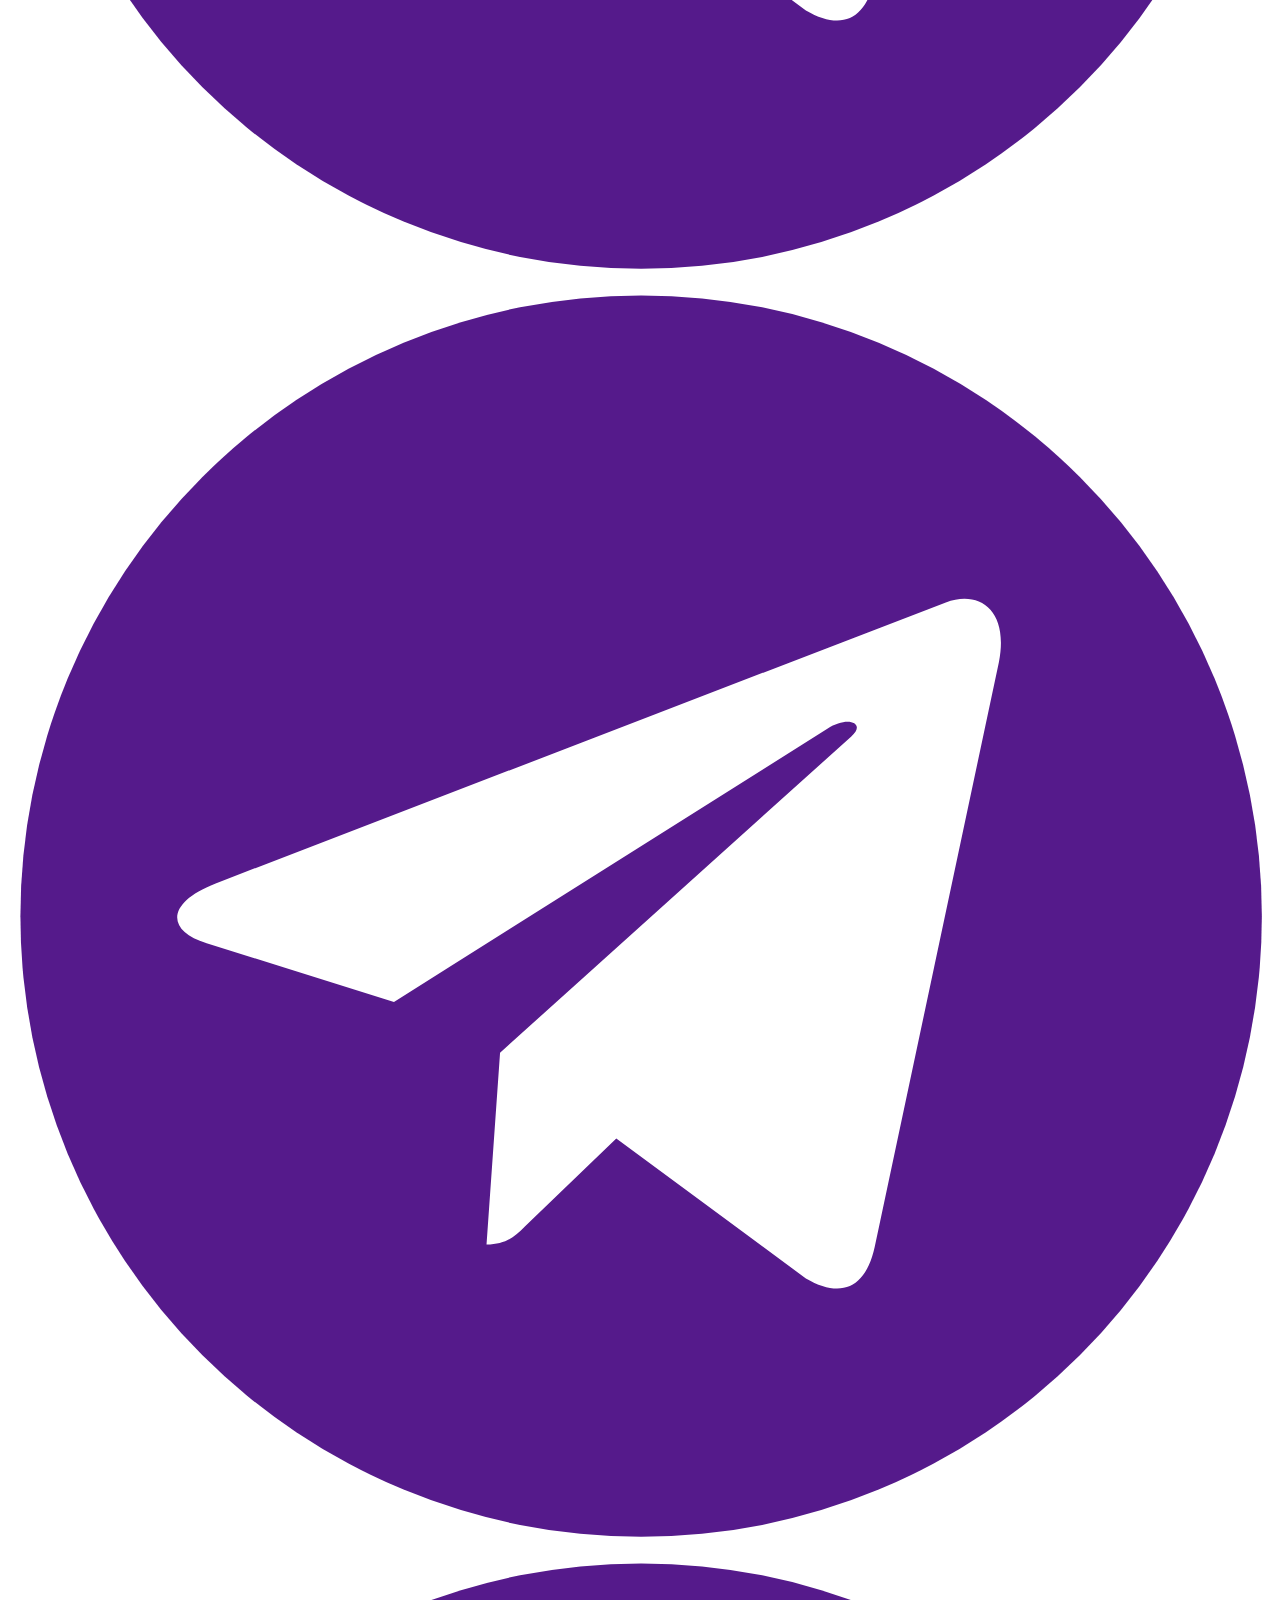
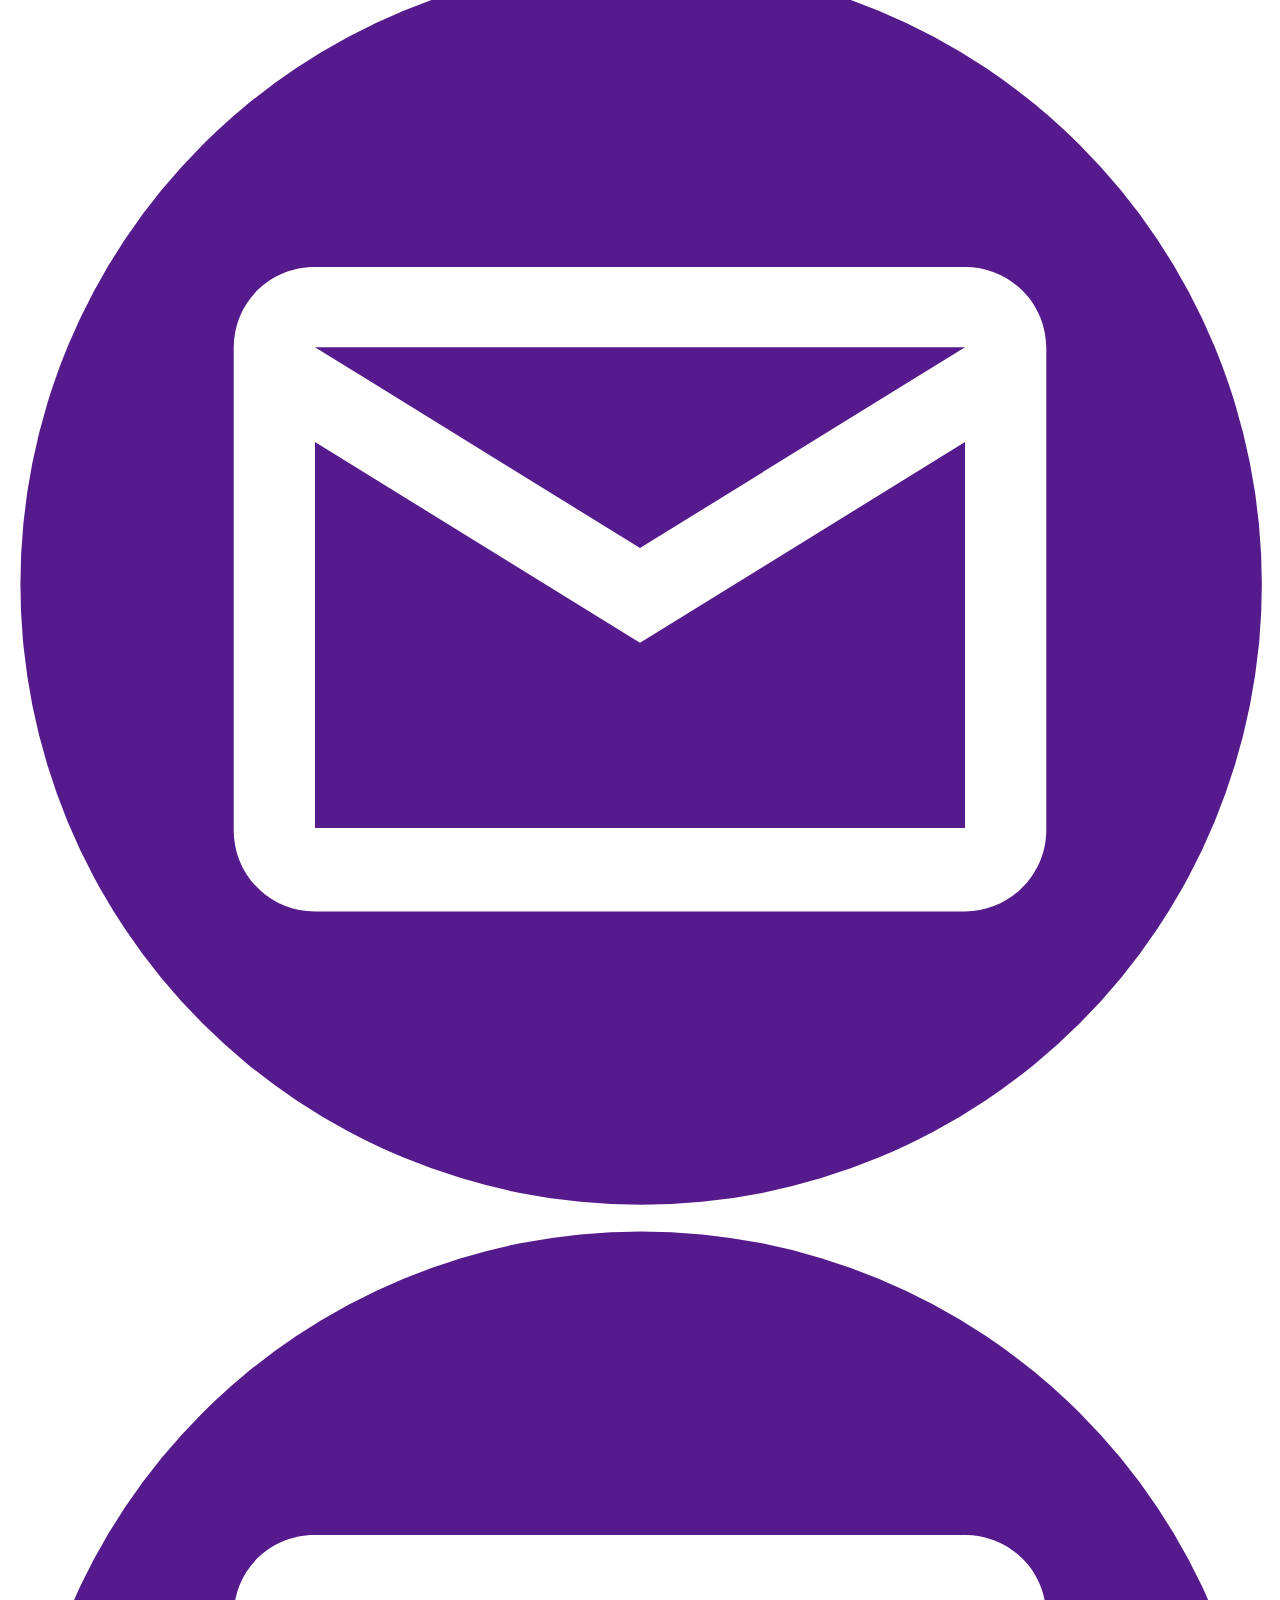
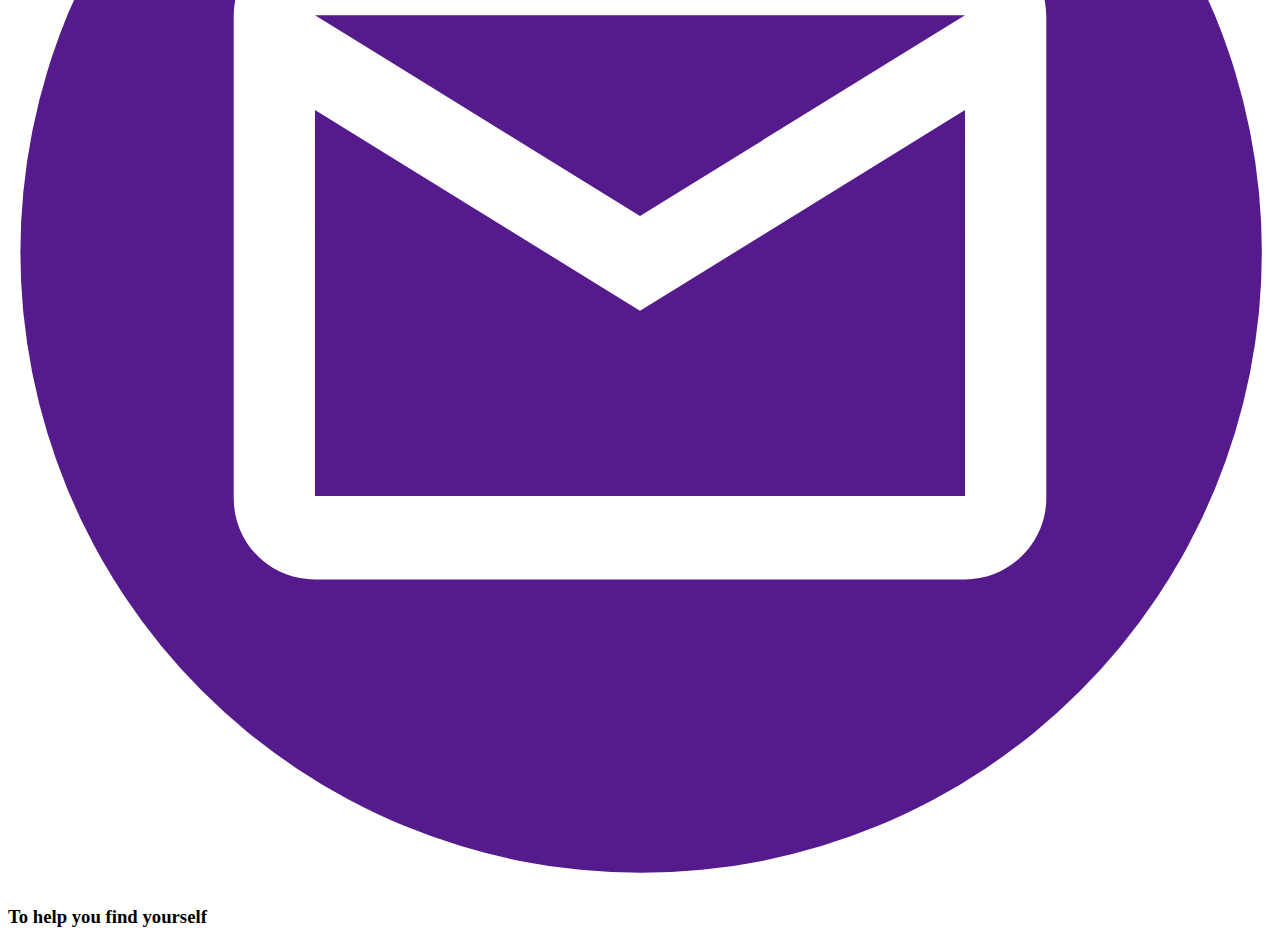
==== commit fc2b5ccf: "First commit" ====
--- a/src/main/resources/templates/index.html
+++ b/src/main/resources/templates/index.html
@@ -3,406 +3,160 @@
 <head>
     <meta name="viewport" content="width=device-width, initial-scale=1.0">
     <meta charset="utf-8">
-    <meta name="keywords"
-          content="Branding Concepts, Graphic Design, About Us, ​Website Development Company, Our Features &amp;amp; Services, Strategic Planning, Awards, ​Our Design Services, Nam ultrices ultrices nec tortor pulvinar esteras loremips est orem., Follow us, Contact us">
+    <meta name="keywords" content="">
     <meta name="description" content="">
     <meta name="page_type" content="np-template-header-footer-from-plugin">
-    <title>index</title>
-    <link rel="stylesheet" href="css.css" media="screen">
-    <link rel="stylesheet" href="index.css" media="screen">
+    <title>About us</title>
+    <link rel="stylesheet" href="nicepage.css" media="screen">
+    <link rel="stylesheet" href="About-us.css" media="screen">
     <script class="u-script" type="text/javascript" src="jquery.js" defer=""></script>
-    <script class="u-script" type="text/javascript" src="js.js" defer=""></script>
+    <script class="u-script" type="text/javascript" src="nicepage.js" defer=""></script>
+    <meta name="generator" content="Nicepage 4.8.2, nicepage.com">
     <link id="u-theme-google-font" rel="stylesheet"
-          href="https://fonts.googleapis.com/css?family=Montserrat:100,100i,200,200i,300,300i,400,400i,500,500i,600,600i,700,700i,800,800i,900,900i|Open+Sans:300,300i,400,400i,500,500i,600,600i,700,700i,800,800i">
-    <link id="u-page-google-font" rel="stylesheet"
-          href="https://fonts.googleapis.com/css?family=Montserrat:100,100i,200,200i,300,300i,400,400i,500,500i,600,600i,700,700i,800,800i,900,900i">
+          href="https://fonts.googleapis.com/css?family=Roboto:100,100i,300,300i,400,400i,500,500i,700,700i,900,900i|Open+Sans:300,300i,400,400i,500,500i,600,600i,700,700i,800,800i">
 
 
     <script type="application/ld+json">{
         "@context": "http://schema.org",
         "@type": "Organization",
-        "name": ""
+        "name": "",
+        "logo": "images/FindYourself-5.png",
+        "sameAs": [
+            "https://instagram.com/name",
+            "https://facebook.com/name"
+        ]
     }</script>
-    <meta name="theme-color" content="#291569">
-    <meta property="og:title" content="index">
+    <meta name="theme-color" content="#478ac9">
+    <meta property="og:title" content="About us">
     <meta property="og:type" content="website">
 </head>
-<body data-home-page="index.html" data-home-page-title="index" class="u-body u-xl-mode">
-<header class="u-clearfix u-header u-header" id="sec-3d90" th:insert="blocks/header::header">
-</header>
-<section class="u-clearfix u-image u-section-1" id="carousel_4b49">
-    <div class="u-clearfix u-sheet u-sheet-1">
-        <div id="carousel-ee08" data-interval="5000" data-u-ride="carousel" class="u-carousel u-slider u-slider-1">
-            <ol class="u-carousel-indicators u-opacity u-opacity-55 u-carousel-indicators-1">
-                <li data-u-target="#carousel-ee08" class="u-active u-border-1 u-border-white u-shape-circle u-white"
-                    data-u-slide-to="0" style="height: 5px; width: 5px;"></li>
-                <li data-u-target="#carousel-ee08" class="u-border-1 u-border-white u-shape-circle u-white"
-                    data-u-slide-to="1" style="height: 5px; width: 5px;"></li>
-                <li data-u-target="#carousel-ee08" class="u-border-1 u-border-white u-shape-circle u-white"
-                    data-u-slide-to="2" style="height: 5px; width: 5px;"></li>
-                <li data-u-target="#carousel-ee08" class="u-border-1 u-border-white u-shape-circle u-white"
-                    data-u-slide-to="3" style="height: 10px; width: 10px;"></li>
-            </ol>
-            <div class="u-carousel-inner" role="listbox">
-                <div class="u-active u-align-left u-carousel-item u-container-style u-shape-rectangle u-slide">
-                    <div class="u-container-layout u-valign-top u-container-layout-1">
-                        <h2 class="u-color-scheme-u10 u-color-style-multicolor-1 u-text u-text-1">Хочешь найти
-                            себя?</h2>
-                        <p class="u-large-text u-text u-text-body-alt-color u-text-variant u-text-2"> мы предоставим
-                            тебя это!</p>
-                        <a href="/Тест"
-                           class="u-border-2 u-border-palette-3-base u-btn u-btn-round u-button-style u-hover-palette-3-base u-none u-radius-7 u-text-body-alt-color u-text-hover-white u-btn-1">Join
-                            to us</a>
-                    </div>
-                </div>
-                <div class="u-align-left u-carousel-item u-container-style u-expanded-width-lg u-expanded-width-md u-expanded-width-xl u-shape-rectangle u-slide">
-                    <div class="u-container-layout u-valign-top u-container-layout-2">
-                        <h2 class="u-color-scheme-u10 u-color-style-multicolor-1 u-text u-text-3">Не знаешь кем
-                            стать?</h2>
-                        <p class="u-large-text u-text u-text-body-alt-color u-text-variant u-text-4"> Мы найдем тебя
-                            профессию</p>
-                        <a href="/Тест"
-                           class="u-border-2 u-border-palette-3-base u-btn u-btn-round u-button-style u-hover-palette-3-base u-none u-radius-7 u-text-body-alt-color u-text-hover-white u-btn-2">join
-                            to us</a>
-                    </div>
-                </div>
-                <div class="u-align-left u-carousel-item u-container-style u-expanded-width-lg u-expanded-width-md u-expanded-width-xl u-shape-rectangle u-slide">
-                    <div class="u-container-layout u-valign-top u-container-layout-3">
-                        <h2 class="u-color-scheme-u10 u-color-style-multicolor-1 u-text u-text-5"> Ощути на шкуре?</h2>
-                        <p class="u-large-text u-text u-text-body-alt-color u-text-variant u-text-6"> Любая
-                            профессия...</p>
-                        <a href="/Тест"
-                           class="u-border-2 u-border-palette-3-base u-btn u-btn-round u-button-style u-hover-palette-3-base u-none u-radius-7 u-text-body-alt-color u-text-hover-white u-btn-3">join
-                            to us</a>
-                    </div>
-                </div>
-                <div class="u-align-left u-carousel-item u-container-style u-expanded-width-lg u-expanded-width-md u-expanded-width-xl u-shape-rectangle u-slide">
-                    <div class="u-container-layout u-valign-top u-container-layout-4">
-                        <h2 class="u-color-scheme-u10 u-color-style-multicolor-1 u-text u-text-7"> Практикуйся!</h2>
-                        <p class="u-large-text u-text u-text-body-alt-color u-text-variant u-text-8"> Любая
-                            профессия...</p>
-                        <a href="/Тест"
-                           class="u-border-2 u-border-palette-3-base u-btn u-btn-round u-button-style u-hover-palette-3-base u-none u-radius-7 u-text-body-alt-color u-text-hover-white u-btn-4">join
-                            to us</a>
-                    </div>
-                </div>
-            </div>
-            <a class="u-absolute-vcenter u-carousel-control u-carousel-control-prev u-hidden-sm u-hidden-xs u-spacing-10 u-text-palette-3-base u-carousel-control-1"
-               href="#carousel-ee08" role="button" data-u-slide="prev">
-            <span aria-hidden="true">
-              <svg viewBox="0 0 256 256"><g><polygon
-                      points="207.093,30.187 176.907,0 48.907,128 176.907,256 207.093,225.813 109.28,128"></polygon>
-</g></svg>
-            </span>
-                <span class="sr-only">
-              <svg viewBox="0 0 256 256"><g><polygon
-                      points="207.093,30.187 176.907,0 48.907,128 176.907,256 207.093,225.813 109.28,128"></polygon>
-</g></svg>
-            </span>
-            </a>
-            <a class="u-absolute-vcenter u-carousel-control u-carousel-control-next u-hidden-sm u-hidden-xs u-spacing-10 u-text-palette-3-base u-carousel-control-2"
-               href="#carousel-ee08" role="button" data-u-slide="next">
-            <span aria-hidden="true">
-              <svg viewBox="0 0 306 306"><g id="chevron-right"><polygon
-                      points="94.35,0 58.65,35.7 175.95,153 58.65,270.3 94.35,306 247.35,153"></polygon>
-</g></svg>
-            </span>
-                <span class="sr-only">
-              <svg viewBox="0 0 306 306"><g id="chevron-right"><polygon
-                      points="94.35,0 58.65,35.7 175.95,153 58.65,270.3 94.35,306 247.35,153"></polygon>
-</g></svg>
-            </span>
-            </a>
+<body data-home-page="About-us.html" data-home-page-title="About us" class="u-body u-xl-mode">
+<header class="u-clearfix u-custom-color-1 u-header u-header" id="sec-23a5" th:insert="blocks/header::header"></header>
+    <section class="u-clearfix u-custom-color-1 u-section-1" id="sec-c956">
+        <div class="u-clearfix u-sheet u-sheet-1">
+            <img class="u-absolute-hcenter u-expanded-height u-image u-image-1" src="images/Rectangle3.png"
+                 data-image-width="1445" data-image-height="810">
         </div>
-    </div>
-</section>
-<section class="u-clearfix u-grey-10 u-section-2" id="carousel_d0ab">
-    <div class="u-clearfix u-sheet u-sheet-1">
-        <div class="u-clearfix u-expanded-width u-gutter-20 u-layout-wrap u-layout-wrap-1">
-            <div class="u-layout">
-                <div class="u-layout-row">
-                    <div class="u-size-30 u-size-60-md">
-                        <div class="u-layout-col">
-                            <div class="u-align-center u-container-style u-layout-cell u-left-cell u-size-60 u-layout-cell-1">
-                                <div class="u-container-layout u-container-layout-1">
-                                    <img class="u-expanded-width u-image u-image-1" src="images/9.png"
-                                         data-image-width="717" data-image-height="500">
-                                </div>
-                            </div>
+    </section>
+    <section class="u-clearfix u-section-2" id="sec-895d">
+        <div class="u-clearfix u-sheet u-sheet-1">
+            <h3 class="u-align-center u-text u-text-default u-text-1"> Do you want to find yourself? <br>Join us
+            </h3>
+            <div class="u-expanded-width u-list u-list-1">
+                <div class="u-repeater u-repeater-1">
+                    <div class="u-container-style u-list-item u-repeater-item">
+                        <div class="u-container-layout u-similar-container u-container-layout-1">
+                            <div class="u-align-center u-image u-image-circle u-image-1" data-image-width="220"
+                                 data-image-height="200"></div>
+                            <h3 class="u-align-center u-text u-text-default u-text-2"> If you don't feel happy where you
+                                are
+                                now.. <br>
+                            </h3>
+                            <a href="https://nicepage.site"
+                               class="u-border-none u-btn u-btn-round u-button-style u-custom-color-2 u-radius-50 u-btn-1">
+                                Join Us</a>
                         </div>
                     </div>
-                    <div class="u-size-30 u-size-60-md">
-                        <div class="u-layout-col">
-                            <div class="u-size-40">
-                                <div class="u-layout-row">
-                                    <div class="u-container-style u-layout-cell u-right-cell u-size-60 u-layout-cell-2">
-                                        <div class="u-container-layout u-container-layout-2">
-                                            <h2 class="u-text u-text-palette-1-base u-text-1">О нас</h2>
-                                            <p class="u-align-justify u-text u-text-grey-40 u-text-2"> Мы предоставляем
-                                                доступ новичкам, попробовать себя в разных сферах профессий. Тем самым
-                                                узнать процент соотношения личностных качеств и стандартов
-                                                профессиональных качеств</p>
-                                        </div>
-                                    </div>
-                                </div>
-                            </div>
-                            <div class="u-size-20">
-                                <div class="u-layout-row">
-                                    <div class="u-container-style u-hidden-md u-hidden-sm u-hidden-xs u-layout-cell u-palette-1-base u-size-30 u-layout-cell-3">
-                                        <div class="u-container-layout u-container-layout-3">
-                                            <h4 class="u-align-left u-text u-text-3">У нас все -&nbsp;</h4>
-                                            <ul class="u-align-left u-custom-list u-text u-text-4">
-                                                <li style="">
-                                                    <div class="u-list-icon u-text-white">
-                                                        <svg class="u-svg-content" viewBox="0 0 512 512" id="svg-ac83">
-                                                            <path d="m433.1 67.1-231.8 231.9c-6.2 6.2-16.4 6.2-22.6 0l-99.8-99.8-78.9 78.8 150.5 150.5c10.5 10.5 24.6 16.3 39.4 16.3 14.8 0 29-5.9 39.4-16.3l282.7-282.5z"
-                                                                  fill="currentColor"></path>
-                                                        </svg>
-                                                    </div>
-                                                    Изи
-                                                </li>
-                                                <li style="">
-                                                    <div class="u-list-icon u-text-white">
-                                                        <svg class="u-svg-content" viewBox="0 0 512 512" id="svg-ac83">
-                                                            <path d="m433.1 67.1-231.8 231.9c-6.2 6.2-16.4 6.2-22.6 0l-99.8-99.8-78.9 78.8 150.5 150.5c10.5 10.5 24.6 16.3 39.4 16.3 14.8 0 29-5.9 39.4-16.3l282.7-282.5z"
-                                                                  fill="currentColor"></path>
-                                                        </svg>
-                                                    </div>
-                                                    Понятливо<br>
-                                                </li>
-                                                <li style="">
-                                                    <div class="u-list-icon u-text-white">
-                                                        <svg class="u-svg-content" viewBox="0 0 512 512" id="svg-ac83">
-                                                            <path d="m433.1 67.1-231.8 231.9c-6.2 6.2-16.4 6.2-22.6 0l-99.8-99.8-78.9 78.8 150.5 150.5c10.5 10.5 24.6 16.3 39.4 16.3 14.8 0 29-5.9 39.4-16.3l282.7-282.5z"
-                                                                  fill="currentColor"></path>
-                                                        </svg>
-                                                    </div>
-                                                    Точностью&nbsp;
-                                                </li>
-                                                <li style="">
-                                                    <div class="u-list-icon u-text-white">
-                                                        <svg class="u-svg-content" viewBox="0 0 512 512" id="svg-ac83">
-                                                            <path d="m433.1 67.1-231.8 231.9c-6.2 6.2-16.4 6.2-22.6 0l-99.8-99.8-78.9 78.8 150.5 150.5c10.5 10.5 24.6 16.3 39.4 16.3 14.8 0 29-5.9 39.4-16.3l282.7-282.5z"
-                                                                  fill="currentColor"></path>
-                                                        </svg>
-                                                    </div>
-                                                    По вашим навыкам
-                                                </li>
-                                            </ul>
-                                        </div>
-                                    </div>
-                                    <div class="u-container-style u-layout-cell u-right-cell u-shape-rectangle u-size-30 u-layout-cell-4">
-                                        <div class="u-container-layout u-container-layout-4">
-                                            <a href="/Тест"
-                                               class="u-border-2 u-border-palette-3-base u-btn u-btn-round u-button-style u-hover-palette-3-base u-palette-1-base u-radius-7 u-text-body-alt-color u-text-hover-white u-btn-1">найти
-                                                себя</a>
-                                        </div>
-                                    </div>
-                                </div>
-                            </div>
+                    <div class="u-container-style u-list-item u-repeater-item">
+                        <div class="u-container-layout u-similar-container u-container-layout-2">
+                            <div class="u-align-center u-image u-image-circle u-image-2" data-image-width="220"
+                                 data-image-height="200"></div>
+                            <h3 class="u-align-center u-text u-text-default u-text-3"> If you want to find the direction
+                                that is right for you&nbsp;<br>
+                            </h3>
+                            <a href="https://nicepage.site"
+                               class="u-border-none u-btn u-btn-round u-button-style u-custom-color-2 u-radius-50 u-btn-2">
+                                Join Us</a>
+                        </div>
+                    </div>
+                    <div class="u-container-style u-list-item u-repeater-item">
+                        <div class="u-container-layout u-similar-container u-container-layout-3">
+                            <div class="u-align-center u-image u-image-circle u-image-3" data-image-width="210"
+                                 data-image-height="200"></div>
+                            <h3 class="u-align-center u-text u-text-default u-text-4"> If you want to discover your
+                                talent
+                                <br>
+                            </h3>
+                            <a href="https://nicepage.site"
+                               class="u-border-none u-btn u-btn-round u-button-style u-custom-color-2 u-radius-50 u-btn-3">
+                                Join Us</a>
                         </div>
                     </div>
                 </div>
             </div>
         </div>
-    </div>
-</section>
-<section class="u-align-center u-clearfix u-palette-1-dark-1 u-section-3" id="carousel_2de1">
-    <div class="u-clearfix u-sheet u-valign-middle-lg u-valign-middle-md u-valign-middle-xl u-sheet-1">
-        <div class="u-clearfix u-expanded-width u-gutter-0 u-layout-wrap u-layout-wrap-1">
-            <div class="u-layout">
-                <div class="u-layout-row">
-                    <div class="u-align-center u-container-style u-layout-cell u-left-cell u-shape-rectangle u-size-27 u-layout-cell-1">
-                        <div class="u-container-layout u-valign-middle u-container-layout-1">
-                            <div class="u-border-7 u-border-palette-3-base u-line u-line-horizontal u-line-1"></div>
-                            <h2 class="u-text u-text-palette-3-base u-text-1">
-                                <span style="font-size: 2.25rem;"> Проект - Йазылым </span>
-                                <br>
-                            </h2>
-                            <p class="u-text u-text-2"> В каком возрасте ещё не поздно изменить профессию? Какую
-                                профессию выбрать после 11 класса девушке?&nbsp;Я не знаю, кем хочу стать.&nbsp;Как
-                                узнать как выбрать профессию?&nbsp;Как выбрать профессию если ничего не нравится? Как
-                                выбрать профессию подростку?&nbsp;Какую можно выбрать профессию после 11 класса?&nbsp;Какую
-                                профессию выбрать после 9 класса?&nbsp;.... и.т. .<br>
-                                <br>
-                                <span class="u-text-palette-2-base">Мы ответим на все эти вопросы!</span>
-                            </p>
-                            <a href="/Тест"
-                               class="u-border-2 u-border-palette-3-base u-btn u-btn-round u-button-style u-hover-palette-3-base u-none u-radius-7 u-text-body-alt-color u-text-hover-white u-btn-1">Ответы</a>
-                        </div>
-                    </div>
-                    <div class="u-align-center u-container-style u-layout-cell u-right-cell u-size-33 u-layout-cell-2">
-                        <div class="u-container-layout u-valign-middle-md u-valign-middle-xl u-container-layout-2">
-                            <img class="u-expanded-width-lg u-expanded-width-md u-expanded-width-sm u-expanded-width-xs u-image u-image-contain u-image-1"
-                                 src="images/Untitled-2.png" data-image-width="1098" data-image-height="1080">
-                        </div>
-                    </div>
-                </div>
-            </div>
-        </div>
-    </div>
-</section>
-<section class="u-align-center u-clearfix u-grey-15 u-section-4" id="carousel_56cf">
-    <div class="u-clearfix u-sheet u-sheet-1">
-        <h4 class="u-text u-text-default u-text-palette-1-base u-text-1">Курс</h4>
-        <h2 class="u-text u-text-default u-text-palette-1-base u-text-2"> Проверьте себя в практике </h2>
-        <div class="u-expanded-width u-list u-list-1">
-            <div class="u-repeater u-repeater-1">
-                <div class="u-align-center u-border-10 u-border-no-left u-border-no-right u-border-no-top u-border-palette-3-base u-container-style u-custom-border u-list-item u-radius-14 u-repeater-item u-shape-round u-white u-list-item-1">
-                    <div class="u-container-layout u-similar-container u-valign-top u-container-layout-1">
-                        <img src="images/w.jpg" alt=""
-                             class="u-expanded-width u-image u-image-contain u-image-default u-image-1"
-                             data-image-width="626" data-image-height="626">
-                        <h4 class="u-text u-text-default u-text-palette-1-base u-text-3">Программирование</h4>
-                        <p class="u-text u-text-4"><span class="u-file-icon u-icon"><img src="images/3203071.png"
-                                                                                         alt=""></span>&nbsp;address<br>work
-                            time<br>free time
-                        </p>
-                        <a href="/Тест"
-                           class="u-active-grey-25 u-border-2 u-border-active-palette-1-base u-border-hover-palette-1-base u-border-white u-btn u-btn-round u-button-style u-hover-grey-25 u-palette-3-base u-radius-50 u-text-active-white u-text-hover-white u-btn-1"
-                           target="_blank">more</a>
-                    </div>
-                </div>
-                <div class="u-align-center u-border-10 u-border-no-left u-border-no-right u-border-no-top u-border-palette-3-base u-container-style u-custom-border u-list-item u-radius-14 u-repeater-item u-shape-round u-white u-list-item-2">
-                    <div class="u-container-layout u-similar-container u-valign-top u-container-layout-2">
-                        <img src="images/ion-online-promotion-smm-manager-cartoon-character-mobile-settings-tools-adjustment-business-platform-website-analysis-vect.jpg"
-                             alt="" class="u-expanded-width u-image u-image-contain u-image-default u-image-2"
-                             data-image-width="626" data-image-height="626">
-                        <h4 class="u-text u-text-default u-text-palette-1-base u-text-5">СММ</h4>
-                        <p class="u-text u-text-6"><span class="u-file-icon u-icon"><img src="images/3203071.png"
-                                                                                         alt=""></span>
-                            &nbsp;address<br>work time<br>free time
-                        </p>
-                        <a href="/Тест"
-                           class="u-active-grey-25 u-border-2 u-border-active-palette-1-base u-border-hover-palette-1-base u-border-white u-btn u-btn-round u-button-style u-hover-grey-25 u-palette-3-base u-radius-50 u-text-active-white u-text-hover-white u-btn-2"
-                           target="_blank">More</a>
-                    </div>
-                </div>
-                <div class="u-align-center u-border-10 u-border-no-left u-border-no-right u-border-no-top u-border-palette-3-base u-container-style u-custom-border u-list-item u-radius-14 u-repeater-item u-shape-round u-white u-list-item-3">
-                    <div class="u-container-layout u-similar-container u-valign-top u-container-layout-3">
-                        <img src="images/39e84f61dda90e85b9cf5b18c2b4ca2440fd061a3cff2c010a6280e72419b59028c136cf39e3b9066f3abcbe349df32f6d0c07a09cf2cb9a4edc63_1280.jpg"
-                             alt="" class="u-expanded-width u-image u-image-contain u-image-default u-image-3"
-                             data-image-width="1280" data-image-height="853">
-                        <h4 class="u-text u-text-default u-text-palette-1-base u-text-7">Медицина (мед. брат)</h4>
-                        <p class="u-text u-text-8"><span class="u-file-icon u-icon"><img src="images/3203071.png"
-                                                                                         alt=""></span>
-                            &nbsp;address<br>work time<br>free time
-                        </p>
-                        <a href="/Тест"
-                           class="u-active-grey-25 u-border-2 u-border-active-palette-1-base u-border-hover-palette-1-base u-border-white u-btn u-btn-round u-button-style u-hover-grey-25 u-palette-3-base u-radius-50 u-text-active-white u-text-hover-white u-btn-3"
-                           target="_blank">more</a>
-                    </div>
-                </div>
-                <div class="u-align-center u-border-10 u-border-no-left u-border-no-right u-border-no-top u-border-palette-3-base u-container-style u-custom-border u-list-item u-radius-14 u-repeater-item u-shape-round u-white u-list-item-4">
-                    <div class="u-container-layout u-similar-container u-valign-top u-container-layout-4">
-                        <img src="images/0a4eceff6c49422a0f717939dfba839994e96fa30d259aee2f9d608abca73f80876b03fa200ac605ed0c1c642be187bc7d586782c6e8247c38257c_1280.jpg"
-                             alt="" class="u-expanded-width u-image u-image-contain u-image-default u-image-4"
-                             data-image-width="1280" data-image-height="853">
-                        <h4 class="u-text u-text-default u-text-palette-1-base u-text-9">Музыка (пианино, скрипка,
-                            ...)</h4>
-                        <p class="u-text u-text-10"><span class="u-file-icon u-icon"><img src="images/3203071.png"
-                                                                                          alt=""></span>
-                            &nbsp;address<br>work time<br>free time
-                        </p>
-                        <a href="/Тест"
-                           class="u-active-grey-25 u-border-2 u-border-active-palette-1-base u-border-hover-palette-1-base u-border-white u-btn u-btn-round u-button-style u-hover-grey-25 u-palette-3-base u-radius-50 u-text-active-white u-text-hover-white u-btn-4"
-                           target="_blank">more</a>
-                    </div>
-                </div>
-                <div class="u-align-center u-border-10 u-border-no-left u-border-no-right u-border-no-top u-border-palette-3-base u-container-style u-custom-border u-list-item u-radius-14 u-repeater-item u-shape-round u-white u-list-item-5">
-                    <div class="u-container-layout u-similar-container u-valign-top u-container-layout-5">
-                        <img src="https://pixabay.com/get/g693c02d9b1a7f76714f522aed4e21a3ccb749204cb0ecb1f8400261abb283d73d414fe8a4d45e330dee956d87097649f0a64a4244c6f3a7d6c6271c53186be79_1280.jpg"
-                             alt="" class="u-expanded-width u-image u-image-contain u-image-default u-image-5"
-                             data-image-width="1280" data-image-height="960">
-                        <h4 class="u-text u-text-default u-text-palette-1-base u-text-11"> Юридический&nbsp;отдел
-                            (сот)</h4>
-                        <p class="u-text u-text-12"><span class="u-file-icon u-icon"><img src="images/3203071.png"
-                                                                                          alt=""></span>
-                            &nbsp;address<br>work time<br>free time
-                        </p>
-                        <a href="/Тест"
-                           class="u-active-grey-25 u-border-2 u-border-active-palette-1-base u-border-hover-palette-1-base u-border-white u-btn u-btn-round u-button-style u-hover-grey-25 u-palette-3-base u-radius-50 u-text-active-white u-text-hover-white u-btn-5"
-                           target="_blank">more</a>
-                    </div>
-                </div>
-                <div class="u-align-center u-border-10 u-border-no-left u-border-no-right u-border-no-top u-border-palette-3-base u-container-style u-custom-border u-list-item u-radius-14 u-repeater-item u-shape-round u-white u-list-item-6">
-                    <div class="u-container-layout u-similar-container u-valign-top u-container-layout-6">
-                        <img src="images/f31144a38ea54db3fece6403d3f272a577d0ede88008acef8f1c0d16a291df2a81124b950d47b073735ef2a5b8ef20a5338f5442a2dfaf819427a3_1280.jpg"
-                             alt="" class="u-expanded-width u-image u-image-contain u-image-default u-image-6"
-                             data-image-width="1280" data-image-height="853">
-                        <h4 class="u-text u-text-default u-text-palette-1-base u-text-13">Фермерство</h4>
-                        <p class="u-text u-text-14"><span class="u-file-icon u-icon"><img src="images/3203071.png"
-                                                                                          alt=""></span>
-                            &nbsp;address<br>work time<br>free time
-                        </p>
-                        <a href="/Тест"
-                           class="u-active-grey-25 u-border-2 u-border-active-palette-1-base u-border-hover-palette-1-base u-border-white u-btn u-btn-round u-button-style u-hover-grey-25 u-palette-3-base u-radius-50 u-text-active-white u-text-hover-white u-btn-6"
-                           target="_blank">more</a>
-                    </div>
-                </div>
-            </div>
-        </div>
-        <a href="https://bishkek.headhunter.kg/"
-           class="u-border-2 u-border-palette-3-base u-btn u-btn-round u-button-style u-hover-palette-3-base u-none u-radius-7 u-text-active-black u-text-body-color u-text-hover-black u-btn-7">others</a>
-    </div>
-</section>
-<section class="u-align-center u-clearfix u-palette-1-base u-section-5" id="carousel_894c">
-    <div class="u-clearfix u-sheet u-sheet-1">
-        <div class="u-clearfix u-gutter-40 u-layout-spacing-vertical u-layout-wrap u-layout-wrap-1">
-            <div class="u-gutter-0 u-layout">
-                <div class="u-layout-row">
-                    <div class="u-size-31 u-size-60-md">
-                        <div class="u-layout-col">
-                            <div class="u-container-style u-hidden-md u-hidden-sm u-hidden-xs u-layout-cell u-right-cell u-size-20 u-layout-cell-1"
-                                 wfd-invisible="true">
-                                <div class="u-container-layout u-container-layout-1"></div>
-                            </div>
-                            <div class="u-align-center u-container-style u-layout-cell u-right-cell u-shape-rectangle u-size-40 u-layout-cell-2">
-                                <div class="u-container-layout u-container-layout-2">
-                                    <img class="u-expanded-width u-image u-image-contain u-image-default u-image-1"
-                                         src="images/Untitled-3.png" alt="" data-image-width="1079"
-                                         data-image-height="1080" data-animation-name="zoomIn"
-                                         data-animation-duration="2000" data-animation-direction="">
-                                    <h4 class="u-text u-text-1">Профессии</h4>
-                                    <p class="u-text u-text-2">Помогают полносьтю освоить профессию с нуля, собрать
-                                        портфолио, подготовить резюме и найти работу.<br>
-                                    </p>
-                                    <a href="https://www.job.kg/"
-                                       class="u-border-2 u-border-palette-3-base u-btn u-btn-round u-button-style u-hover-palette-3-base u-none u-radius-7 u-text-body-alt-color u-text-hover-white u-btn-1">вся
-                                        професий</a>
-                                </div>
-                            </div>
-                        </div>
-                    </div>
-                    <div class="u-size-29 u-size-60-md">
-                        <div class="u-layout-col">
-                            <div class="u-align-left u-container-style u-image u-image-contain u-layout-cell u-left-cell u-size-40 u-image-2"
-                                 data-image-width="537" data-image-height="326" data-animation-name="zoomIn"
-                                 data-animation-duration="2000" data-animation-direction="">
-                                <div class="u-container-layout u-container-layout-3" src=""></div>
-                            </div>
-                            <div class="u-align-center u-container-style u-layout-cell u-left-cell u-size-20 u-layout-cell-4">
-                                <div class="u-container-layout u-container-layout-4">
-                                    <h2 class="u-text u-text-palette-3-base u-text-3">Курсы</h2>
-                                    <p class="u-text u-text-4">Позволяют получить конкретный навык<br>или изучить
-                                        инструмент.
-                                    </p>
-                                    <a href="https://spbsot.kg/"
-                                       class="u-border-2 u-border-palette-3-base u-btn u-btn-round u-button-style u-hover-palette-3-base u-none u-radius-7 u-text-body-alt-color u-text-hover-white u-btn-2">вся
-                                        Курсы</a>
-                                </div>
-                            </div>
-                        </div>
-                    </div>
-                </div>
-            </div>
-        </div>
-    </div>
-</section>
+    </section>
 
 
-<footer class="u-align-center u-clearfix u-footer u-grey-80 u-footer" id="sec-18cf">
-    <div class="u-align-left u-clearfix u-sheet u-sheet-1"></div>
-</footer>
+    <footer class="u-clearfix u-custom-color-1 u-footer" id="sec-8b8f">
+        <div class="u-clearfix u-sheet u-sheet-1">
+            <a href="https://nicepage.com" class="u-image u-logo u-image-1" data-image-width="112"
+               data-image-height="50">
+                <img src="images/FindYourself.png" class="u-logo-image u-logo-image-1">
+            </a>
+            <div class="u-social-icons u-spacing-10 u-social-icons-1">
+                <a class="u-social-url" title="instagram" target="_blank" href="https://instagram.com/name"><span
+                        class="u-icon u-social-icon u-social-instagram u-text-black u-icon-1"><svg class="u-svg-link"
+                                                                                                   preserveAspectRatio="xMidYMin slice"
+                                                                                                   viewBox="0 0 112 112"
+                                                                                                   style=""><use
+                        xmlns:xlink="http://www.w3.org/1999/xlink" xlink:href="#svg-ae78"></use></svg><svg
+                        class="u-svg-content" viewBox="0 0 112 112" x="0" y="0" id="svg-ae78"><circle
+                        fill="currentColor"
+                        cx="56.1" cy="56.1"
+                        r="55"></circle><path
+                        fill="#FFFFFF" d="M55.9,38.2c-9.9,0-17.9,8-17.9,17.9C38,66,46,74,55.9,74c9.9,0,17.9-8,17.9-17.9C73.8,46.2,65.8,38.2,55.9,38.2
+z M55.9,66.4c-5.7,0-10.3-4.6-10.3-10.3c-0.1-5.7,4.6-10.3,10.3-10.3c5.7,0,10.3,4.6,10.3,10.3C66.2,61.8,61.6,66.4,55.9,66.4z"></path><path
+                        fill="#FFFFFF"
+                        d="M74.3,33.5c-2.3,0-4.2,1.9-4.2,4.2s1.9,4.2,4.2,4.2s4.2-1.9,4.2-4.2S76.6,33.5,74.3,33.5z"></path><path
+                        fill="#FFFFFF" d="M73.1,21.3H38.6c-9.7,0-17.5,7.9-17.5,17.5v34.5c0,9.7,7.9,17.6,17.5,17.6h34.5c9.7,0,17.5-7.9,17.5-17.5V38.8
+C90.6,29.1,82.7,21.3,73.1,21.3z M83,73.3c0,5.5-4.5,9.9-9.9,9.9H38.6c-5.5,0-9.9-4.5-9.9-9.9V38.8c0-5.5,4.5-9.9,9.9-9.9h34.5
+c5.5,0,9.9,4.5,9.9,9.9V73.3z"></path></svg></span>
+                </a>
+                <a class="u-social-url" title="facebook" target="_blank" href="https://facebook.com/name"><span
+                        class="u-icon u-social-facebook u-social-icon u-text-black u-icon-2"><svg class="u-svg-link"
+                                                                                                  preserveAspectRatio="xMidYMin slice"
+                                                                                                  viewBox="0 0 112 112"
+                                                                                                  style=""><use
+                        xmlns:xlink="http://www.w3.org/1999/xlink" xlink:href="#svg-4449"></use></svg><svg
+                        class="u-svg-content" viewBox="0 0 112 112" x="0" y="0" id="svg-4449"><circle
+                        fill="currentColor"
+                        cx="56.1" cy="56.1"
+                        r="55"></circle><path
+                        fill="#FFFFFF" d="M73.5,31.6h-9.1c-1.4,0-3.6,0.8-3.6,3.9v8.5h12.6L72,58.3H60.8v40.8H43.9V58.3h-8V43.9h8v-9.2
+c0-6.7,3.1-17,17-17h12.5v13.9H73.5z"></path></svg></span>
+                </a>
+                <a class="u-social-url" target="_blank" data-type="Telegram" title="Telegram" href=""><span
+                        class="u-icon u-social-icon u-social-telegram u-text-black u-icon-3"><svg class="u-svg-link"
+                                                                                                  preserveAspectRatio="xMidYMin slice"
+                                                                                                  viewBox="0 0 112 112"
+                                                                                                  style=""><use
+                        xmlns:xlink="http://www.w3.org/1999/xlink" xlink:href="#svg-9af6"></use></svg><svg
+                        class="u-svg-content" viewBox="0 0 112 112" x="0" y="0" id="svg-9af6"><circle
+                        fill="currentColor"
+                        cx="56.1" cy="56.1"
+                        r="55"></circle><path
+                        fill="#FFFFFF" d="M18.4,53.2l64.7-24.9c3-1.1,5.6,0.7,4.7,5.3l0,0l-11,51.8c-0.8,3.7-3,4.6-6.1,2.8L53.9,75.8l-8.1,7.8
+	c-0.9,0.9-1.7,1.6-3.4,1.6l1.2-17l31.1-28c1.4-1.2-0.3-1.9-2.1-0.7L34.2,63.7l-16.6-5.2C14,57.4,14,54.9,18.4,53.2L18.4,53.2z"></path></svg></span>
+                </a>
+                <a class="u-social-url" target="_blank" data-type="Email" title="Email" href=""><span
+                        class="u-icon u-social-email u-social-icon u-text-black u-icon-4"><svg class="u-svg-link"
+                                                                                               preserveAspectRatio="xMidYMin slice"
+                                                                                               viewBox="0 0 112 112"
+                                                                                               style=""><use
+                        xmlns:xlink="http://www.w3.org/1999/xlink" xlink:href="#svg-f9c8"></use></svg><svg
+                        class="u-svg-content" viewBox="0 0 112 112" x="0" y="0" id="svg-f9c8"><circle
+                        fill="currentColor"
+                        cx="56.1" cy="56.1"
+                        r="55"></circle><path
+                        id="path3864" fill="#FFFFFF" d="M27.2,28h57.6c4,0,7.2,3.2,7.2,7.2l0,0v42.7c0,3.9-3.2,7.2-7.2,7.2l0,0H27.2
+	c-4,0-7.2-3.2-7.2-7.2V35.2C20,31.1,23.2,28,27.2,28 M56,52.9l28.8-17.8H27.2L56,52.9 M27.2,77.7h57.6V43.5L56,61.3L27.2,43.5V77.7z
+	"></path></svg></span>
+                </a>
+            </div>
+            <h3 class="u-text u-text-custom-color-2 u-text-default u-text-1"> To help you find yourself</h3>
+        </div>
+    </footer>
+
 </body>
 </html>